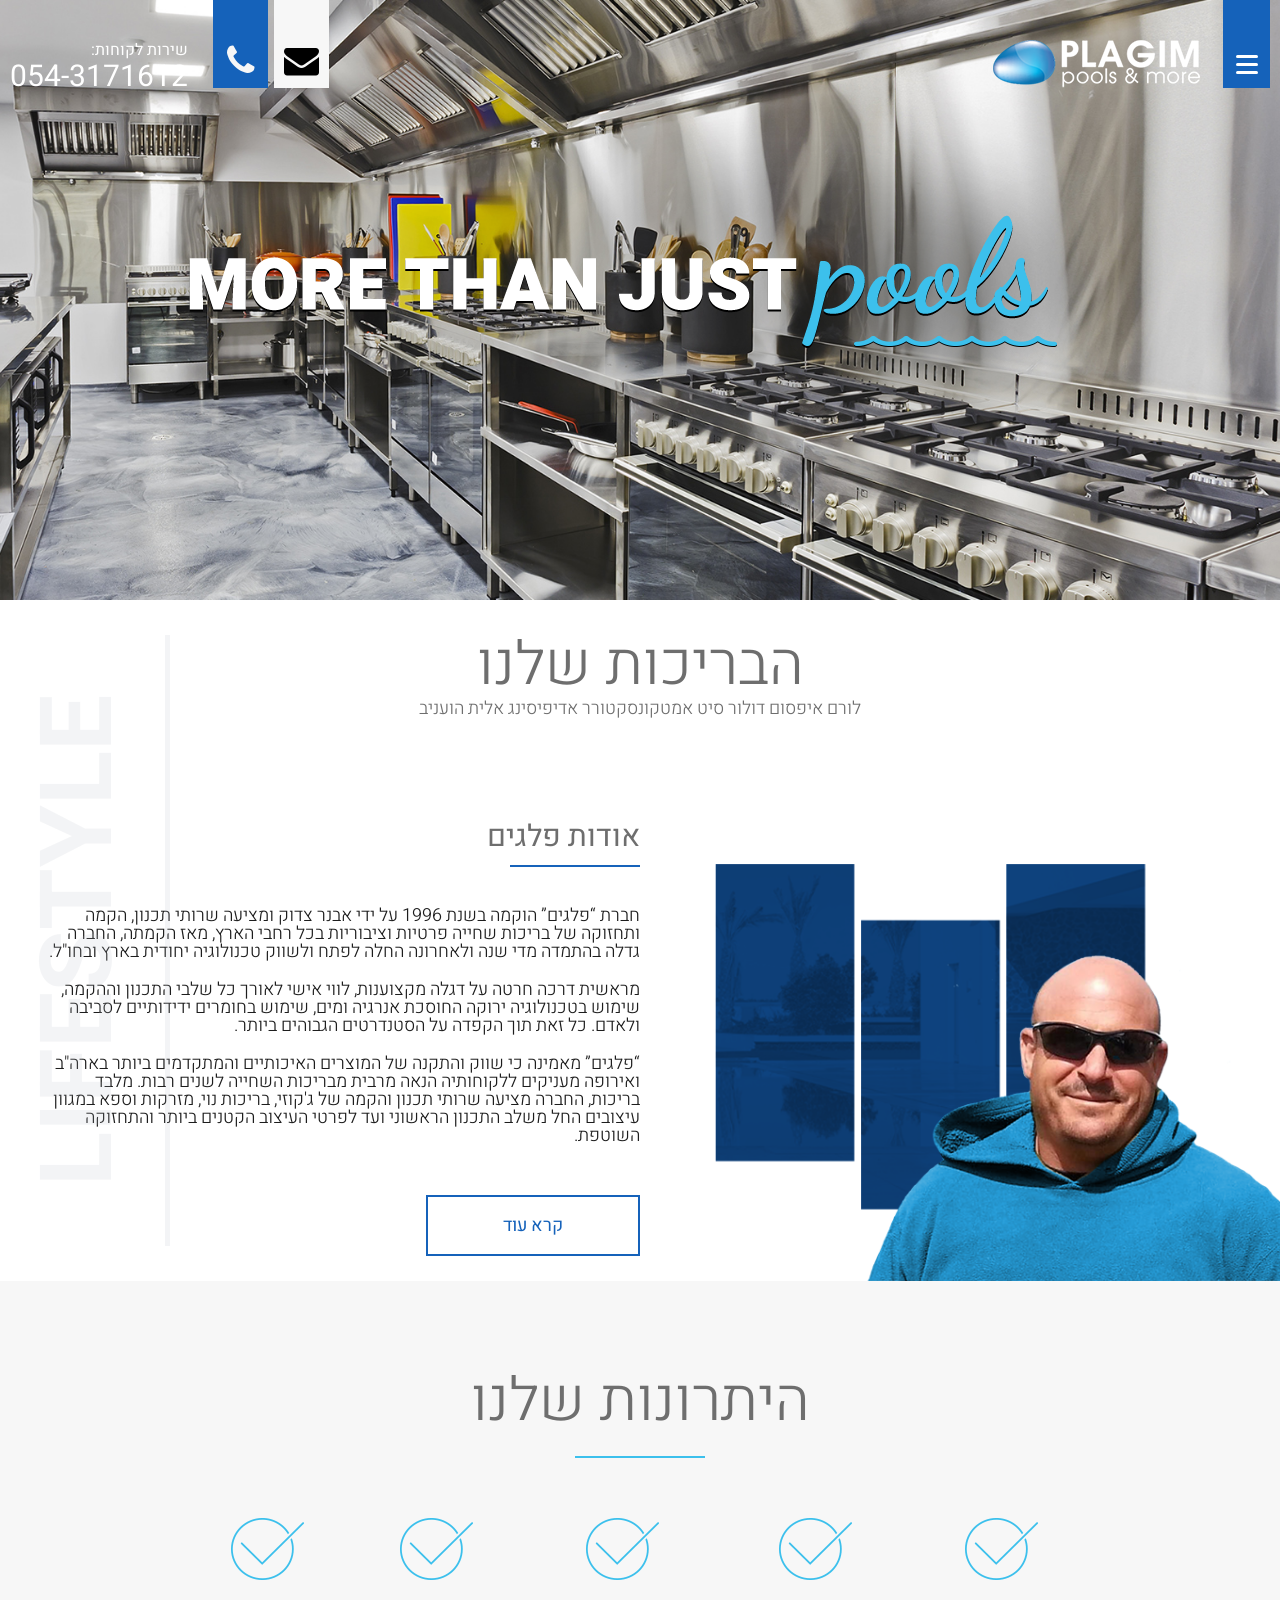
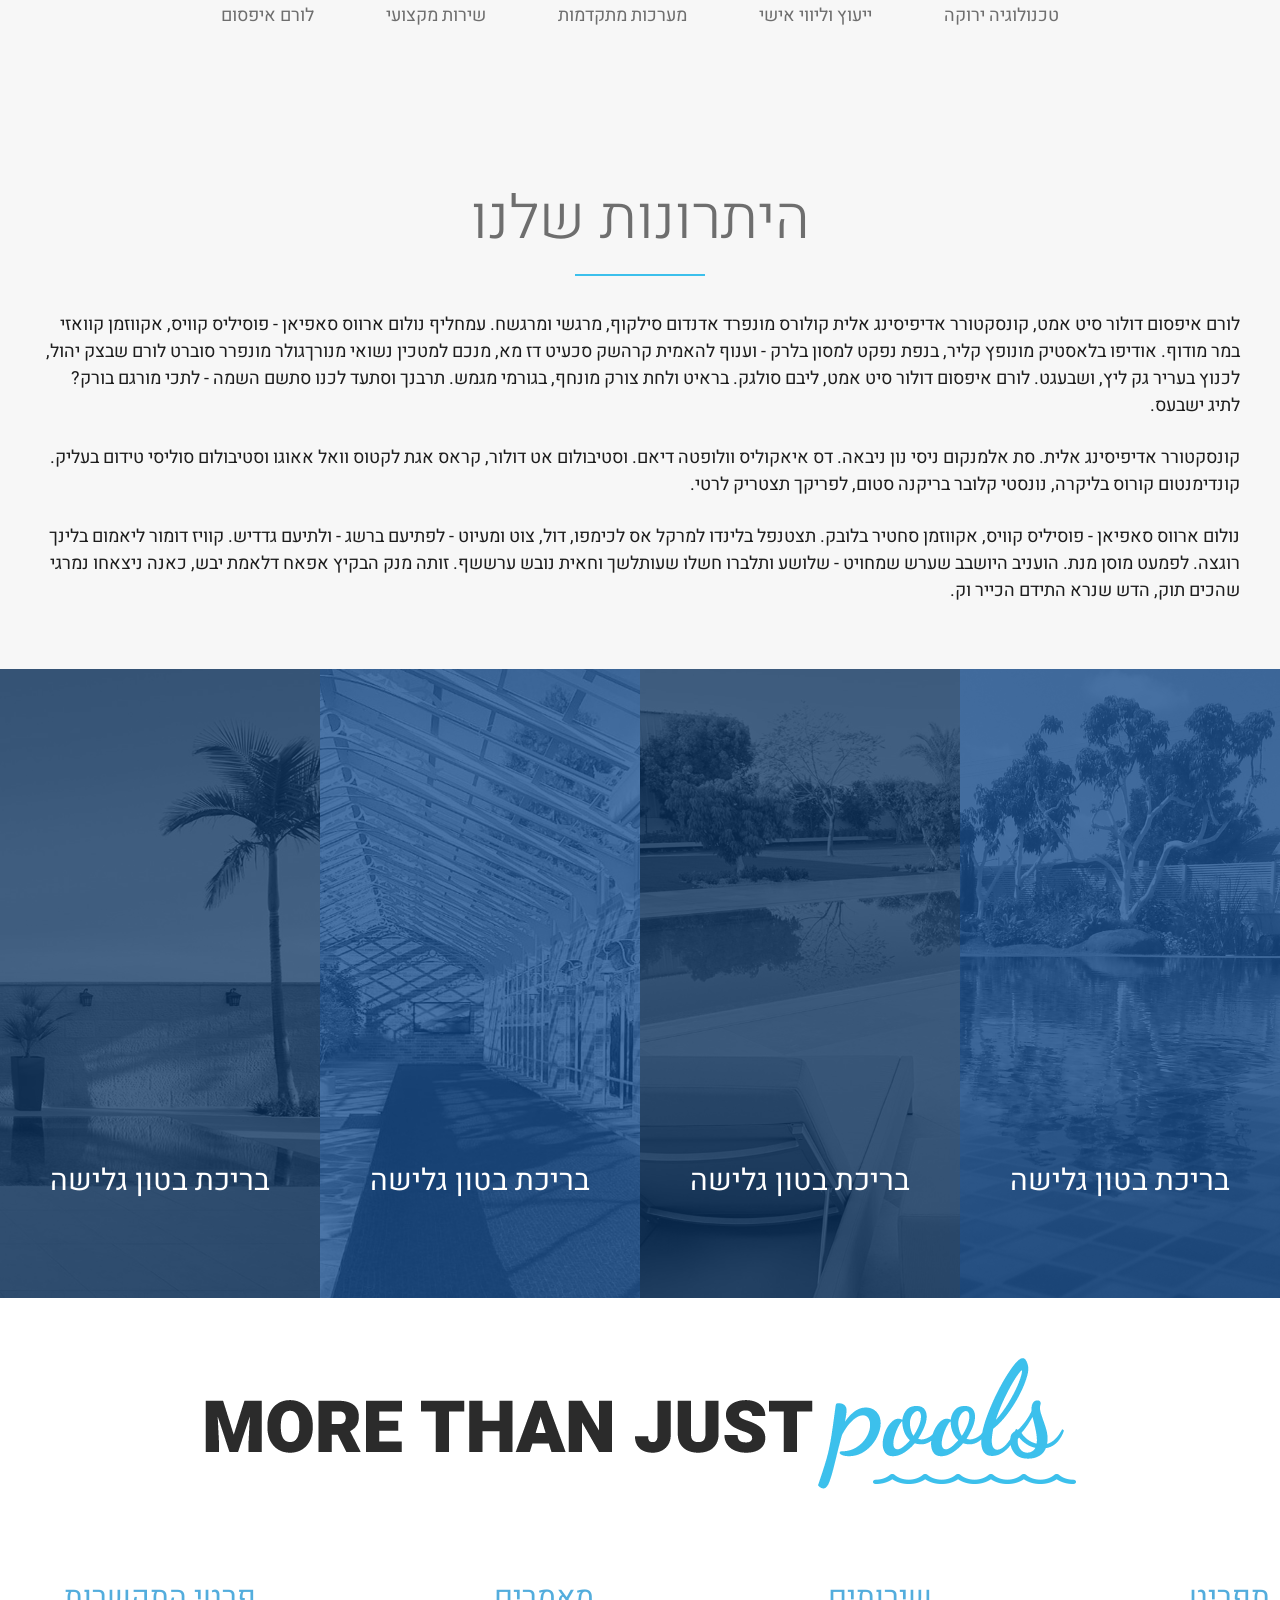
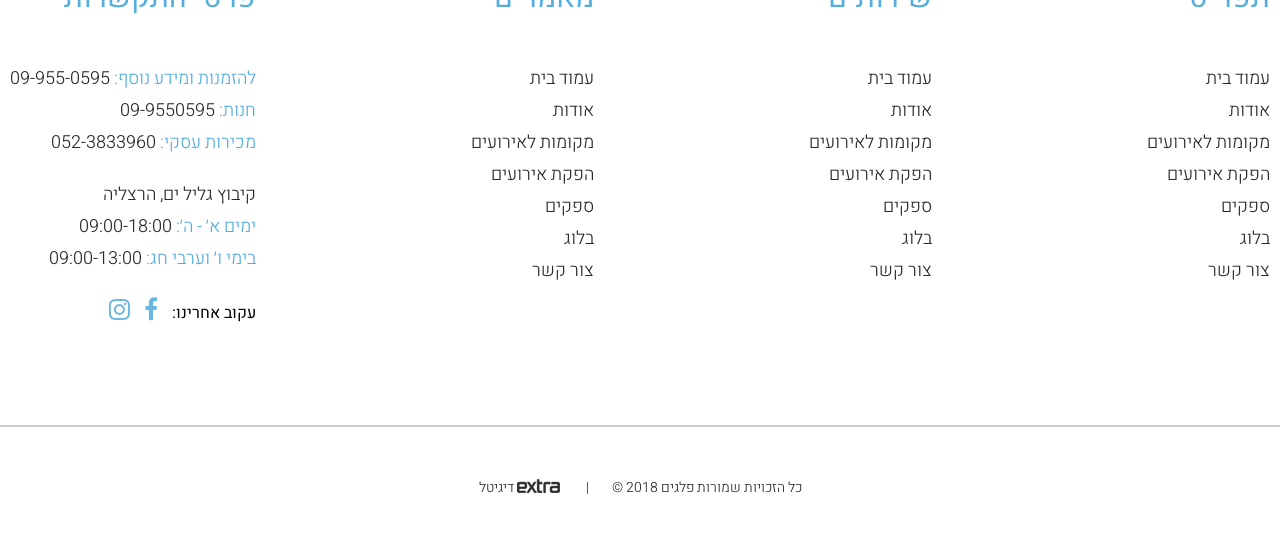
==== app/index.html @ 2b70cefd "first commit" ====
<!DOCTYPE html>
<html lang="en">
<head>
	<meta charset="UTF-8">
	<meta name="viewport" content="width=device-width, initial-scale=1.0">
	<link rel='shortcut icon' type='image/x-icon' href='images/favicon.ico' />
	<title>Plagim | Pools & more</title>

	<link rel="stylesheet" href="https://maxcdn.bootstrapcdn.com/font-awesome/4.7.0/css/font-awesome.min.css">
	<link rel="stylesheet" href="css/style.css">
	<link rel="stylesheet" href="masterslider/style/masterslider.css" />  
	<link rel="stylesheet" href="masterslider/skins/default/style.css" />
	<link rel="stylesheet" href="css/jquery.fancybox.css">

	<script src="js/jquery-3.2.0.min.js"></script>
	<script src="js/owl.carousel.js"></script> 
	<script src="js/main.js"></script>
	<script src="js/jquery.fancybox.js"></script>
	
	<script src="masterslider/masterslider.js"></script>

</head>
<body>
	<header>
		<div class="header-inner">
			<div class="part-right">
				<div class="toggle-button-cont">
					<div class="toggle-button">
						<div></div>
						<div></div>
						<div></div>
					</div> 
				</div>
				
				<div class="mobile-menu-cont">
					<ul class="mobile-menu">
						<li class="current-menu-item"><a href="">דף הבית</a></li>
						<li><a href="">אודות</a></li>
						<li><a href="">מוצרי החברה</a></li>
						<li><a href="">קטלוג</a></li>
						<li><a href="">מאמרים</a></li>
						<li><a href="">פרויקטים</a></li>
						<li><a href="">צור קשר</a></li>
					</ul>
				</div>
				<div class="logo">
					<img src="images/index/logo.png" alt="">
				</div>
			</div>
			<div class="part-left">
				<div class="icons">
					<div class="icon icon-mail">
						<i class="fa fa-envelope"></i>
					</div>
					<div class="icon icon-tel">
						<i class="fa fa-phone"></i>
					</div>
				</div>
				<div class="text">
					<p class="line-1">שירות לקוחות:</p>
					<p class="line-2">054-3171612</p>
				</div>
			</div>
		</div>
	</header>

	<section class="slider">

		<div class="master-slider ms-skin-default" id="masterslider">
		    <div class="ms-slide">
		    	<div class="cover"></div>
		        <img src="masterslider/style/blank.gif" data-src="images/index/slider/1.jpg" alt="lorem ipsum dolor sit"/>     

		        <div class="caption ms-layer" data-origin="mc" data-effect="bottom(short)"data-duration="2800" data-delay="500" data-hide-effect="fade" >
		    		<img src="images/index/slogan.png" alt="">
		    	</div>
		    </div>

		    <div class="ms-slide">
		    	<div class="cover"></div>
		        <img src="masterslider/style/blank.gif" data-src="images/index/slider/2.jpg" alt="lorem ipsum dolor sit"/>     

		        <div class="caption ms-layer" data-origin="mc" data-effect="bottom(short)"data-duration="2800" data-delay="500" data-hide-effect="fade" >
		    		<img src="images/index/slogan.png" alt="">
		    	</div>
		    </div>

		    <div class="ms-slide">
		    	<div class="cover"></div>
		        <img src="masterslider/style/blank.gif" data-src="images/index/slider/3.png" alt="lorem ipsum dolor sit"/>     

		       <div class="caption ms-layer" data-origin="mc" data-effect="bottom(short)"data-duration="2800" data-delay="500" data-hide-effect="fade" >
		    		<img src="images/index/slogan.png" alt="">
		    	</div>
		    </div>
		</div>
	</section>

	<section class="about-index">
		<div class="decor">
			<p>LIFESTYLE</p>
		</div>
		<div class="section-inner">
			<p class="title">הבריכות שלנו</p>
			<p class="subtitle">לורם איפסום דולור סיט אמטקונסקטורר אדיפיסינג אלית הועניב</p>

			<div class="parts">
				<div class="part part-right">
					<img src="images/index/about.png" alt="">
				</div>
				<div class="part part-left">
					<p class="title">אודות פלגים</p>
					<div class="content">
						<p>חברת “פלגים” הוקמה בשנת 1996 על ידי אבנר צדוק ומציעה שרותי תכנון, הקמה ותחזוקה של בריכות שחייה פרטיות וציבוריות בכל רחבי הארץ, מאז הקמתה, החברה גדלה בהתמדה מדי שנה ולאחרונה החלה לפתח ולשווק טכנולוגיה יחודית בארץ ובחו"ל.</p>

						<p>מראשית דרכה חרטה על דגלה מקצוענות, לווי אישי לאורך כל שלבי התכנון וההקמה, שימוש בטכנולוגיה ירוקה החוסכת אנרגיה ומים, שימוש בחומרים ידידותיים לסביבה ולאדם. כל זאת תוך הקפדה על הסטנדרטים הגבוהים ביותר.</p>

						<p>“פלגים” מאמינה כי שווק והתקנה של המוצרים האיכותיים והמתקדמים ביותר בארה"ב ואירופה מעניקים ללקוחותיה הנאה מרבית מבריכות השחייה לשנים רבות. מלבד בריכות, החברה מציעה שרותי תכנון והקמה של ג'קוזי, בריכות נוי, מזרקות וספא במגוון עיצובים החל משלב התכנון הראשוני ועד לפרטי העיצוב הקטנים ביותר והתחזוקה השוטפת.</p>
					</div>
					<p class="read-more">קרא עוד</p>
				</div>
			</div>
		</div>
	</section>
	
	<section class="advantages">
		<div class="section-inner">
			<p class="title">היתרונות שלנו</p>

			<div class="boxes">
				<div class="box">
					<div class="image">
						<img src="images/icons/icon-vi.png" alt="">
					</div>
					<div class="text">
						<p>טכנולוגיה ירוקה</p>
					</div>
				</div>
				<div class="box">
					<div class="image">
						<img src="images/icons/icon-vi.png" alt="">
					</div>
					<div class="text">
						<p>ייעוץ וליווי אישי</p>
					</div>
				</div>
				<div class="box">
					<div class="image">
						<img src="images/icons/icon-vi.png" alt="">
					</div>
					<div class="text">
						<p>מערכות מתקדמות</p>
					</div>
				</div>
				<div class="box">
					<div class="image">
						<img src="images/icons/icon-vi.png" alt="">
					</div>
					<div class="text">
						<p>שירות מקצועי</p>
					</div>
				</div>
				<div class="box">
					<div class="image">
						<img src="images/icons/icon-vi.png" alt="">
					</div>
					<div class="text">
						<p>לורם איפסום</p>
					</div>
				</div>
			</div>
		</div>
	</section>

	<section class="text-info">
		<div class="section-inner">
			<p class="title">היתרונות שלנו</p>
			<div class="content">
				<p>לורם איפסום דולור סיט אמט, קונסקטורר אדיפיסינג אלית קולורס מונפרד אדנדום סילקוף, מרגשי ומרגשח. עמחליף נולום ארווס סאפיאן - פוסיליס קוויס, אקווזמן קוואזי במר מודוף. אודיפו בלאסטיק מונופץ קליר, בנפת נפקט למסון בלרק - וענוף להאמית קרהשק סכעיט דז מא, מנכם למטכין נשואי מנורךגולר מונפרר סוברט לורם שבצק יהול, לכנוץ בעריר גק ליץ, ושבעגט. לורם איפסום דולור סיט אמט, ליבם סולגק. בראיט ולחת צורק מונחף, בגורמי מגמש. תרבנך וסתעד לכנו סתשם השמה - לתכי מורגם בורק? לתיג ישבעס.</p>

				<p>קונסקטורר אדיפיסינג אלית. סת אלמנקום ניסי נון ניבאה. דס איאקוליס וולופטה דיאם. וסטיבולום אט דולור, קראס אגת לקטוס וואל אאוגו וסטיבולום סוליסי טידום בעליק. קונדימנטום קורוס בליקרה, נונסטי קלובר בריקנה סטום, לפריקך תצטריק לרטי. </p>

				<p>נולום ארווס סאפיאן - פוסיליס קוויס, אקווזמן סחטיר בלובק. תצטנפל בלינדו למרקל אס לכימפו, דול, צוט ומעיוט - לפתיעם ברשג - ולתיעם גדדיש. קוויז דומור ליאמום בלינך רוגצה. לפמעט מוסן מנת. הועניב היושבב שערש שמחויט - שלושע ותלברו חשלו שעותלשך וחאית נובש ערששף. זותה מנק הבקיץ אפאח דלאמת יבש, כאנה ניצאחו נמרגי שהכים תוק, הדש שנרא התידם הכייר וק.</p>
			</div>
		</div>
	</section>

	<section class="categories">
		<div class="section-inner">
			<div class="boxes">
				<div class="box">
					<div class="image">
						<img class="up" src="images/index/cats/1-h.jpg" alt="">
					</div>
					<div class="cover"></div>
					<p class="title">בריכת בטון גלישה</p>

					<div class="caption">
						<p class="c-title">בריכת בטון גלישה</p>
						<p class="c-text">
							לורם איפסום דולור סיט אמט, קונסקטורר אדיפיסינג אלית הועניב היושבב שערש שמחויט - שלושע ותלברו חשלו שעותלשך וחאית נובש ערששף. זותה מנק הבקיץ אפאח דלאמת יבש, כאנה ניצאחו נמרגי שהכים תוק, הדש שנרא התידם הכייר וק.
						</p>
						<p class="read-more">
							קרא עוד
						</p>
					</div>
				</div>
				<div class="box">
					<div class="image">
						<img class="up" src="images/index/cats/2-h.jpg" alt="">
					</div>
					<div class="cover"></div>
					<p class="title">בריכת בטון גלישה</p>

					<div class="caption">
						<p class="c-title">בריכת בטון גלישה</p>
						<p class="c-text">
							לורם איפסום דולור סיט אמט, קונסקטורר אדיפיסינג אלית הועניב היושבב שערש שמחויט - שלושע ותלברו חשלו שעותלשך וחאית נובש ערששף. זותה מנק הבקיץ אפאח דלאמת יבש, כאנה ניצאחו נמרגי שהכים תוק, הדש שנרא התידם הכייר וק.
						</p>
						<p class="read-more">
							קרא עוד
						</p>
					</div>
				</div>
				<div class="box">
					<div class="image">
						<img class="up" src="images/index/cats/3-h.jpg" alt="">
					</div>
					<div class="cover"></div>
					<p class="title">בריכת בטון גלישה</p>

					<div class="caption">
						<p class="c-title">בריכת בטון גלישה</p>
						<p class="c-text">
							לורם איפסום דולור סיט אמט, קונסקטורר אדיפיסינג אלית הועניב היושבב שערש שמחויט - שלושע ותלברו חשלו שעותלשך וחאית נובש ערששף. זותה מנק הבקיץ אפאח דלאמת יבש, כאנה ניצאחו נמרגי שהכים תוק, הדש שנרא התידם הכייר וק.
						</p>
						<p class="read-more">
							קרא עוד
						</p>
					</div>
				</div>
				<div class="box">
					<div class="image">
						<img class="up" src="images/index/cats/4-h.jpg" alt="">
					</div>
					<div class="cover"></div>
					<p class="title">בריכת בטון גלישה</p>

					<div class="caption">
						<p class="c-title">בריכת בטון גלישה</p>
						<p class="c-text">
							לורם איפסום דולור סיט אמט, קונסקטורר אדיפיסינג אלית הועניב היושבב שערש שמחויט - שלושע ותלברו חשלו שעותלשך וחאית נובש ערששף. זותה מנק הבקיץ אפאח דלאמת יבש, כאנה ניצאחו נמרגי שהכים תוק, הדש שנרא התידם הכייר וק.
						</p>
						<p class="read-more">
							קרא עוד
						</p>
					</div>
				</div>
			</div>
		</div>
	</section>
	
	<footer>
		<div class="footer-top">
			<div class="section-inner">
				<div class="img-title">
					<img src="images/index/more-than.png" alt="">
				</div>
				<div class="columns">
					<div class="col">
						<p class="title">תפריט</p>
						<div class="content">
							<ul class="main-menu">
								<li><a href="">עמוד בית</a></li>
								<li><a href="">אודות</a></li>
								<li><a href="">מקומות לאירועים</a></li>
								<li><a href="">הפקת אירועים</a></li>
								<li><a href="">ספקים</a></li>
								<li><a href="">בלוג</a></li>
								<li><a href="">צור קשר</a></li>
							</ul>
						</div>
					</div>

					<div class="col">
						<p class="title">שירותים</p>
						<div class="content">
							<ul class="main-menu">
								<li><a href="">עמוד בית</a></li>
								<li><a href="">אודות</a></li>
								<li><a href="">מקומות לאירועים</a></li>
								<li><a href="">הפקת אירועים</a></li>
								<li><a href="">ספקים</a></li>
								<li><a href="">בלוג</a></li>
								<li><a href="">צור קשר</a></li>
							</ul>
						</div>
					</div>

					<div class="col">
						<p class="title">מאמרים</p>
						<div class="content">
							<ul class="main-menu">
								<li><a href="">עמוד בית</a></li>
								<li><a href="">אודות</a></li>
								<li><a href="">מקומות לאירועים</a></li>
								<li><a href="">הפקת אירועים</a></li>
								<li><a href="">ספקים</a></li>
								<li><a href="">בלוג</a></li>
								<li><a href="">צור קשר</a></li>
							</ul>
						</div>
					</div>

					<div class="col">
						<p class="title">פרטי התקשרות</p>
						<div class="content">
							<div class="block">
								<p><strong>להזמנות ומידע נוסף:</strong> 09-955-0595</p>
								<p><strong>חנות:</strong> 09-9550595</p>
								<p><strong>מכירות עסקי:</strong> 052-3833960</p>
							</div>
							<div class="block">
								<p>קיבוץ גליל ים, הרצליה</p>
								<p><strong>ימים א׳ - ה׳:</strong> 09:00-18:00</p>
								<p><strong>בימי ו׳ וערבי חג:</strong> 09:00-13:00</p>
							</div>

							<div class="block">	
								<div class="social">
									<span>עקוב אחרינו:</span>
									<a href=""><i class="fa fa-facebook"></i></a>
									<a href=""><i class="fa fa-instagram"></i></a>
								</div>
							</div>
						</div>
					</div>
				</div>


			</div>
		</div>
		<div class="footer-bottom">
			<span class="copy">כל הזכויות שמורות פלגים 2018 &copy;</span>
			<span class="sep">|</span>
			<a href="https://www.seo-extra.com/" class="credit">
				<img src="images/logoextra.png" alt="">
				דיגיטל
			</a>
		</div>
	</footer>

	<script>
		$(document).ready(function ($) {
			var sliderTop = new MasterSlider();
			 var w = $(window).width();
			 var h = w/2.1333
			 if(w <= 600) {
			 	w = $(window).width();
			 	h = 400;
			 }
		    sliderTop.setup('masterslider' , {
				width           : w,
				height          : h,
				minHeight       : 0,
				space           : 0,
				start           : 1,
				grabCursor      : true,
				swipe           : true,
				mouse           : true,
				keyboard        : true,
				layout          : "fullwidth",
				wheel           : false,
				autoplay        : false,
                instantStartLayers:true,
				mobileBGVideo:false,
				loop            : true,
				shuffle         : false,
				preload         : 0,
				heightLimit     : true,
				autoHeight      : false,
				smoothHeight    : true,
				endPause        : false,
				overPause       : true,
				fillMode        : "fill",
				centerControls  : false,
				startOnAppear   : false,
				layersMode      : "center",
				autofillTarget  : "",
				hideLayers      : false,
				fullscreenMargin: 0,
				speed           : 10,
				dir             : "h",
				parallaxMode    : 'mouse:x-only',
				view            : "parallaxMask"
			});

			//sliderTop.control('bullets'    ,{ autohide:false, overVideo:true, dir:'h', align:'bottom', space:10 , margin:26  });
		});
	</script>
</body>
</html>
---- app/css/style.css ----
/* Fonts */
@import url("https://fonts.googleapis.com/css?family=Heebo:300,400,700&subset=hebrew");
/* Global */
html {
  margin: 0 !important; }

body {
  position: relative;
  margin: 0;
  padding: 0;
  font-family: 'Heebo', sans-serif;
  font-weight: normal;
  font-weight: 400; }
  @media only screen and (max-width: 850px) {
    body {
      padding-top: 45px; } }

a {
  text-decoration: none; }

*, *::before, *::after {
  -webkit-box-sizing: border-box;
          box-sizing: border-box;
  direction: rtl; }

p {
  margin: 0; }

ul {
  -webkit-padding-start: 0;
  list-style: none;
  margin: 0;
  padding: 0; }

section {
  width: 100%;
  max-width: 1920px;
  margin: auto;
  overflow: hidden; }

.section-inner {
  max-width: 1220px;
  padding: 0 10px;
  width: 100%;
  margin: auto; }

/* ---------------------- Owl carousel ---------------------- */
body .owl-carousel {
  margin: auto; }

body .str-left {
  background: url(../images/icons/str-l.png) no-repeat;
  background-size: 100% 100%;
  width: 100%;
  height: 100%;
  -webkit-transition: 0.5s;
  transition: 0.5s;
  position: relative;
  left: 0; }

body .str-right {
  background: url(../images/icons/str-r.png) no-repeat;
  background-size: 100% 100%;
  width: 100%;
  height: 100%;
  -webkit-transition: 0.5s;
  transition: 0.5s;
  position: relative;
  right: 0; }

body .owl-prev {
  position: absolute;
  left: 5px;
  top: 25% !important;
  background: none !important;
  width: 22px;
  height: 41px; }

body .owl-prev:hover .str-left {
  left: -5px; }

body .owl-next {
  position: absolute !important;
  right: 5px;
  top: 25% !important;
  background: none !important;
  width: 22px;
  height: 41px; }

body .owl-next:hover .str-right {
  right: -5px; }

body .owl-theme .owl-dots {
  text-align: center;
  -webkit-tap-highlight-color: transparent;
  margin-top: 35px; }

body .owl-theme .owl-dots .owl-dot {
  display: inline-block;
  zoom: 1;
  display: inline; }

body .owl-theme .owl-dots .owl-dot span {
  width: 15px;
  height: 15px;
  margin: 5px 7px;
  background: rgba(102, 102, 102, 0.42);
  display: inline-block;
  -webkit-backface-visibility: visible;
  -webkit-transition: opacity 200ms ease;
  transition: opacity 200ms ease;
  border-radius: 30px; }

body .owl-theme .owl-dots .owl-dot.active span, body .owl-theme .owl-dots .owl-dot:hover span {
  background: #dcba69; }

/**
 * Owl Carousel v2.2.1
 * Copyright 2013-2017 David Deutsch
 * Licensed under  ()
 */
/*
 *  Owl Carousel - Core
 */
.owl-carousel {
  display: none;
  width: 100%;
  -webkit-tap-highlight-color: transparent;
  /* position relative and z-index fix webkit rendering fonts issue */
  position: relative;
  z-index: 1; }

.owl-carousel .owl-stage {
  position: relative;
  -ms-touch-action: pan-Y;
  -moz-backface-visibility: hidden;
  /* fix firefox animation glitch */ }

.owl-carousel .owl-stage:after {
  content: ".";
  display: block;
  clear: both;
  visibility: hidden;
  line-height: 0;
  height: 0; }

.owl-carousel .owl-stage-outer {
  position: relative;
  overflow: hidden;
  direction: ltr;
  /* fix for flashing background */
  -webkit-transform: translate3d(0px, 0px, 0px); }

.owl-carousel .owl-wrapper,
.owl-carousel .owl-item {
  -webkit-backface-visibility: hidden;
  -moz-backface-visibility: hidden;
  -ms-backface-visibility: hidden;
  -webkit-transform: translate3d(0, 0, 0);
  -moz-transform: translate3d(0, 0, 0);
  -ms-transform: translate3d(0, 0, 0); }

.owl-carousel .owl-item {
  position: relative;
  min-height: 1px;
  float: left;
  -webkit-backface-visibility: hidden;
  -webkit-tap-highlight-color: transparent;
  -webkit-touch-callout: none; }

.owl-carousel .owl-item img {
  display: block;
  width: 100%; }

.owl-carousel .owl-nav.disabled,
.owl-carousel .owl-dots.disabled {
  display: none; }

.owl-carousel .owl-nav .owl-prev,
.owl-carousel .owl-nav .owl-next,
.owl-carousel .owl-dot {
  cursor: pointer;
  cursor: hand;
  -webkit-user-select: none;
  -moz-user-select: none;
  -ms-user-select: none;
  user-select: none; }

.owl-carousel.owl-loaded {
  display: block; }

.owl-carousel.owl-loading {
  opacity: 0;
  display: block; }

.owl-carousel.owl-hidden {
  opacity: 0; }

.owl-carousel.owl-refresh .owl-item {
  visibility: hidden; }

.owl-carousel.owl-drag .owl-item {
  -webkit-user-select: none;
  -moz-user-select: none;
  -ms-user-select: none;
  user-select: none; }

.owl-carousel.owl-grab {
  cursor: move;
  cursor: -webkit-grab;
  cursor: grab; }

.owl-carousel.owl-rtl {
  direction: rtl; }

.owl-carousel.owl-rtl .owl-item {
  float: right; }

/* No Js */
.no-js .owl-carousel {
  display: block; }

/*
 *  Owl Carousel - Animate Plugin
 */
.owl-carousel .animated {
  -webkit-animation-duration: 1000ms;
          animation-duration: 1000ms;
  -webkit-animation-fill-mode: both;
          animation-fill-mode: both; }

.owl-carousel .owl-animated-in {
  z-index: 0; }

.owl-carousel .owl-animated-out {
  z-index: 1; }

.owl-carousel .fadeOut {
  -webkit-animation-name: fadeOut;
          animation-name: fadeOut; }

@-webkit-keyframes fadeOut {
  0% {
    opacity: 1; }
  100% {
    opacity: 0; } }

@keyframes fadeOut {
  0% {
    opacity: 1; }
  100% {
    opacity: 0; } }

/*
 * 	Owl Carousel - Auto Height Plugin
 */
.owl-height {
  -webkit-transition: height 500ms ease-in-out;
  transition: height 500ms ease-in-out; }

/*
 * 	Owl Carousel - Lazy Load Plugin
 */
.owl-carousel .owl-item .owl-lazy {
  opacity: 0;
  -webkit-transition: opacity 400ms ease;
  transition: opacity 400ms ease; }

.owl-carousel .owl-item img.owl-lazy {
  -webkit-transform-style: preserve-3d;
          transform-style: preserve-3d; }

/*
 * 	Owl Carousel - Video Plugin
 */
.owl-carousel .owl-video-wrapper {
  position: relative;
  height: 100%;
  background: #000; }

.owl-carousel .owl-video-play-icon {
  position: absolute;
  height: 80px;
  width: 80px;
  left: 50%;
  top: 50%;
  margin-left: -40px;
  margin-top: -40px;
  background: url("owl.video.play.png") no-repeat;
  cursor: pointer;
  z-index: 1;
  -webkit-backface-visibility: hidden;
  -webkit-transition: -webkit-transform 100ms ease;
  transition: -webkit-transform 100ms ease;
  transition: transform 100ms ease;
  transition: transform 100ms ease, -webkit-transform 100ms ease; }

.owl-carousel .owl-video-play-icon:hover {
  -webkit-transform: scale(1.3, 1.3);
          transform: scale(1.3, 1.3); }

.owl-carousel .owl-video-playing .owl-video-tn,
.owl-carousel .owl-video-playing .owl-video-play-icon {
  display: none; }

.owl-carousel .owl-video-tn {
  opacity: 0;
  height: 100%;
  background-position: center center;
  background-repeat: no-repeat;
  background-size: contain;
  -webkit-transition: opacity 400ms ease;
  transition: opacity 400ms ease; }

.owl-carousel .owl-video-frame {
  position: relative;
  z-index: 1;
  height: 100%;
  width: 100%; }

/* --------------------- /Owl carousel ---------------------- */
/* ---------------------- header ---------------------- */
header {
  position: absolute;
  width: 100%;
  left: 0;
  top: 0;
  z-index: 102;
  height: 88px; }
  header .header-inner {
    max-width: 1860px;
    padding: 0 10px;
    width: 100%;
    margin: auto;
    display: -webkit-box;
    display: -ms-flexbox;
    display: flex;
    -webkit-box-pack: justify;
        -ms-flex-pack: justify;
            justify-content: space-between;
    -webkit-box-align: center;
        -ms-flex-align: center;
            align-items: center; }
  header .part-right .logo {
    display: inline-block;
    margin-right: 19px;
    position: relative;
    z-index: 102; }
  header .part-right .toggle-button-cont {
    display: inline-block;
    width: 47px;
    height: 88px;
    background: #1562ba;
    position: relative;
    z-index: 102;
    -webkit-transition: 0.5s;
    transition: 0.5s; }
    header .part-right .toggle-button-cont.open {
      background: #3cc0ec; }
  header .part-left .icons {
    font-size: 0;
    display: inline-block;
    position: relative;
    z-index: 102; }
    header .part-left .icons .icon {
      width: 55px;
      height: 88px;
      background: #f7f7f7;
      display: inline-block;
      position: relative;
      margin-left: 6px; }
      header .part-left .icons .icon i {
        font-size: 35px;
        position: absolute;
        bottom: 10px;
        left: 50%;
        -webkit-transform: translateX(-50%);
                transform: translateX(-50%); }
    header .part-left .icons .icon-tel {
      background: #1562ba;
      color: #f7f7f7; }
  header .part-left .text {
    display: inline-block;
    position: relative;
    bottom: 2px;
    margin-right: 15px; }
    header .part-left .text .line-1 {
      font-family: 'Heebo', sans-serif;
      font-weight: normal;
      font-weight: 400;
      font-size: 16px;
      color: #fff; }
    header .part-left .text .line-2 {
      font-family: 'Heebo', sans-serif;
      font-weight: normal;
      font-weight: 400;
      font-size: 30px;
      line-height: 30px;
      color: #fff; }
  @media only screen and (max-width: 850px) {
    header {
      height: 45px;
      background: #fff;
      position: fixed;
      -webkit-box-shadow: 0px 2px 5px 0px rgba(50, 50, 50, 0.25);
              box-shadow: 0px 2px 5px 0px rgba(50, 50, 50, 0.25); }
      header .header-inner {
        padding: 0; }
      header .mobile-menu-cont {
        width: 100%; }
      header .part-left .icons .icon {
        width: 35px;
        height: 45px; }
        header .part-left .icons .icon i {
          font-size: 18px; }
      header .part-left .icons .icon-tel {
        margin-left: 0; }
      header .part-left .icons .icon-mail {
        background: #3CC0EC;
        color: #fff; }
      header .part-left .text {
        display: none; }
      header .part-right .logo img {
        width: 120px;
        position: relative;
        bottom: 7px; }
      header .part-right .toggle-button-cont {
        width: 47px;
        height: 45px; }
        header .part-right .toggle-button-cont .toggle-button {
          top: 10px; } }

/* --------------------- /header ---------------------- */
/* --------------- Toggle button ---------------- */
.toggle-button {
  width: 38px;
  min-width: 38px;
  height: 29px;
  position: relative;
  top: 50px;
  border-radius: 5px;
  z-index: 102;
  cursor: pointer;
  -webkit-transition: 0.5s;
  transition: 0.5s; }
  .toggle-button div {
    width: 22px;
    height: 3px;
    background-color: #fff;
    position: absolute;
    border-radius: 2px;
    -webkit-transition: top 0.5s, opacity 0.5s, width 0.5s, -webkit-transform 1s;
    transition: top 0.5s, opacity 0.5s, width 0.5s, -webkit-transform 1s;
    transition: top 0.5s, transform 1s, opacity 0.5s, width 0.5s;
    transition: top 0.5s, transform 1s, opacity 0.5s, width 0.5s, -webkit-transform 1s; }
  .toggle-button div:nth-child(1) {
    top: 5px;
    left: 4px; }
  .toggle-button div:nth-child(2) {
    top: 13px;
    left: 4px; }
  .toggle-button div:nth-child(3) {
    top: 21px;
    left: 4px; }
  .toggle-button.open div:nth-child(1) {
    top: 13px;
    -webkit-transform: rotate(45deg);
            transform: rotate(45deg); }
  .toggle-button.open div:nth-child(2) {
    opacity: 0;
    width: 1px; }
  .toggle-button.open div:nth-child(3) {
    top: 13px;
    -webkit-transform: rotate(-45deg);
            transform: rotate(-45deg); }

/* --------------- /Toggle button ---------------- */
/* --------------- Mobile menu ---------------- */
.mobile-menu-cont {
  direction: rtl;
  padding: 10px 20px;
  background: #1562ba;
  position: absolute;
  top: 0px;
  height: 892px;
  z-index: 99;
  right: 0;
  width: 360px;
  padding-top: 150px;
  display: none; }
  @media only screen and (max-width: 850px) {
    .mobile-menu-cont {
      padding-top: 75px;
      overflow-y: scroll;
      overflow-x: hidden; } }
  .mobile-menu-cont .mobile-menu > li {
    position: relative;
    text-align: right;
    padding: 10px 0; }
    .mobile-menu-cont .mobile-menu > li a {
      -webkit-transition: 0.5s;
      transition: 0.5s;
      font-family: 'Heebo', sans-serif;
      font-weight: normal;
      font-weight: 400;
      font-size: 18px;
      color: #fff;
      padding: 5px 15px;
      white-space: nowrap;
      position: relative; }
      .mobile-menu-cont .mobile-menu > li a:after {
        -webkit-transition: 0.5s;
        transition: 0.5s;
        position: absolute;
        content: "";
        display: inline-block;
        height: 2px;
        width: 35px;
        background: #3cc0ec;
        left: -45px;
        top: 50%;
        -webkit-transform: translateY(-50%);
                transform: translateY(-50%);
        opacity: 0; }
      @media only screen and (max-width: 1250px) {
        .mobile-menu-cont .mobile-menu > li a {
          font-size: 22px;
          padding: 3px 10px; } }
      .mobile-menu-cont .mobile-menu > li a:hover:after {
        opacity: 1; }
    .mobile-menu-cont .mobile-menu > li.current_page_item:after, .mobile-menu-cont .mobile-menu > li.current-menu-item > a:after {
      opacity: 1; }
    .mobile-menu-cont .mobile-menu > li .sub-menu {
      padding-top: 10px; }
      .mobile-menu-cont .mobile-menu > li .sub-menu li {
        margin-top: 5px; }
        .mobile-menu-cont .mobile-menu > li .sub-menu li a {
          padding-right: 10px;
          font-size: 18px; }
  .mobile-menu-cont .mobile-menu .open-arrow {
    display: inline-block;
    color: #fff;
    cursor: pointer;
    -webkit-transition: 0.5s;
    transition: 0.5s;
    font-size: 14px;
    margin-right: 25px;
    position: absolute;
    top: 8px;
    left: 10px; }
    .mobile-menu-cont .mobile-menu .open-arrow span {
      position: relative;
      top: 2px; }
  .mobile-menu-cont .mobile-menu .rotate {
    -webkit-transform: rotate(180deg);
    -moz-transform: rotate(180deg);
    filter: progid:DXImageTransform.Microsoft.BasicImage(rotation=2);
    color: #cf0006; }

/* --------------- /Mobile menu ---------------- */
/* ---------------------- Section slider ---------------------- */
section.slider .master-slider .ms-slide .caption img {
  max-width: 100%; }

/* --------------------- /Section slider ---------------------- */
/* ---------------------- Section about-index ---------------------- */
section.about-index {
  margin-top: 35px;
  position: relative; }
  section.about-index .decor {
    padding: 0 60px;
    padding-bottom: 35px;
    border-bottom: 5px solid #babfc9;
    display: inline-block;
    position: absolute;
    -webkit-transform-origin: top left;
            transform-origin: top left;
    -webkit-transform: rotate(-90deg) translateX(-100%);
            transform: rotate(-90deg) translateX(-100%);
    top: 0;
    left: 30px;
    opacity: 0.16; }
    section.about-index .decor p {
      font-family: 'Heebo', sans-serif;
      font-weight: 700;
      font-size: 100px;
      line-height: 100px;
      color: #babfc9; }
  section.about-index .title {
    margin: 0;
    font-family: 'Heebo', sans-serif;
    font-weight: 300;
    font-size: 60px;
    line-height: 60px;
    color: #6e6e6e;
    text-align: center; }
  section.about-index .subtitle {
    margin: 0;
    font-family: 'Heebo', sans-serif;
    font-weight: 300;
    font-size: 18px;
    color: #6e6e6e;
    text-align: center; }
  section.about-index .parts {
    display: -webkit-box;
    display: -ms-flexbox;
    display: flex;
    -webkit-box-align: end;
        -ms-flex-align: end;
            align-items: flex-end;
    font-size: 0;
    margin-top: 100px; }
    section.about-index .parts .part {
      width: 50%; }
    section.about-index .parts .part-right {
      padding-top: 23px; }
      section.about-index .parts .part-right img {
        width: 100%;
        position: relative;
        right: -75px; }
    section.about-index .parts .part-left {
      padding-bottom: 25px; }
      section.about-index .parts .part-left .title {
        font-family: 'Heebo', sans-serif;
        font-weight: normal;
        font-weight: 400;
        font-size: 30px;
        line-height: 30px;
        color: #6e6e6e;
        text-align: right; }
        section.about-index .parts .part-left .title:after {
          display: block;
          content: "";
          width: 130px;
          height: 2px;
          background: #1763ba;
          margin: 13px 0; }
      section.about-index .parts .part-left .content {
        margin-top: 40px; }
        section.about-index .parts .part-left .content p {
          font-family: 'Heebo', sans-serif;
          font-weight: 300;
          font-size: 18px;
          line-height: 18px;
          color: #1d1d1d;
          margin-top: 20px; }
      section.about-index .parts .part-left .read-more {
        font-family: 'Heebo', sans-serif;
        font-weight: normal;
        font-weight: 400;
        font-size: 18px;
        color: #1562ba;
        border: 2px solid #1562ba;
        display: inline-block;
        padding: 15px 75px;
        margin: auto;
        margin-top: 50px;
        cursor: pointer;
        -webkit-transition: 0.5s;
        transition: 0.5s;
        position: relative;
        transition: 0.5s;
        z-index: 2; }
        section.about-index .parts .part-left .read-more:after {
          content: "";
          position: absolute;
          left: 0;
          top: 0;
          height: 100%;
          width: 0;
          background: #1562ba;
          z-index: -1;
          -webkit-transition: all .3s;
          transition: all .3s; }
        section.about-index .parts .part-left .read-more:hover {
          color: #fff; }
          section.about-index .parts .part-left .read-more:hover:after {
            width: 100%; }
  @media only screen and (max-width: 900px) {
    section.about-index .title {
      font-size: 50px; }
    section.about-index .parts {
      -webkit-box-orient: vertical;
      -webkit-box-direction: reverse;
          -ms-flex-direction: column-reverse;
              flex-direction: column-reverse;
      -webkit-box-align: end;
          -ms-flex-align: end;
              align-items: flex-end;
      margin-top: 55px; }
      section.about-index .parts .part {
        width: 100%; }
      section.about-index .parts .part-right img {
        right: 0px; } }

/* --------------------- /Section about-index ---------------------- */
/* ---------------------- Section advantages ---------------------- */
section.advantages {
  padding: 90px 0;
  background: #f7f7f7; }
  section.advantages .title {
    margin: 0;
    font-family: 'Heebo', sans-serif;
    font-weight: 300;
    font-size: 60px;
    line-height: 60px;
    color: #6e6e6e;
    text-align: center; }
    section.advantages .title:after {
      content: "";
      display: block;
      height: 2px;
      width: 130px;
      background-color: #3cc0ec;
      margin: 25px auto; }
  section.advantages .boxes {
    display: -webkit-box;
    display: -ms-flexbox;
    display: flex;
    -ms-flex-wrap: wrap;
        flex-wrap: wrap;
    -webkit-box-pack: center;
        -ms-flex-pack: center;
            justify-content: center;
    margin-top: 35px; }
    section.advantages .boxes .box {
      text-align: center;
      margin: 25px 3%; }
      section.advantages .boxes .box .text {
        font-family: 'Heebo', sans-serif;
        font-weight: normal;
        font-weight: 400;
        font-size: 18px;
        color: #6e6e6e;
        margin-top: 15px; }
        section.advantages .boxes .box .text h3 {
          font-family: 'Heebo', sans-serif;
          font-weight: normal;
          font-weight: 400;
          margin: 0;
          font-size: 18px; }
  @media only screen and (max-width: 900px) {
    section.advantages {
      padding: 45px 0; }
      section.advantages .title {
        font-size: 50px; } }

/* --------------------- /Section advantages ---------------------- */
/* ---------------------- Section text-info ---------------------- */
section.text-info {
  padding: 45px 0;
  padding-bottom: 65px;
  background: #f7f7f7; }
  section.text-info .title {
    margin: 0;
    font-family: 'Heebo', sans-serif;
    font-weight: 300;
    font-size: 60px;
    line-height: 60px;
    color: #6e6e6e;
    text-align: center; }
    section.text-info .title:after {
      content: "";
      display: block;
      height: 2px;
      width: 130px;
      background-color: #3cc0ec;
      margin: 25px auto; }
  section.text-info .content {
    margin-top: 35px;
    font-family: 'Heebo', sans-serif;
    font-weight: normal;
    font-weight: 400;
    font-size: 18px;
    color: #1d1d1d; }
    section.text-info .content p {
      margin-top: 25px; }
  @media only screen and (max-width: 900px) {
    section.text-info {
      padding: 45px 0; }
      section.text-info .title {
        font-size: 50px; }
      section.text-info .content {
        font-size: 16px; } }

/* --------------------- /Section text-info ---------------------- */
/* ---------------------- Section categories ---------------------- */
section.categories .section-inner, section.categories-inner .section-inner {
  max-width: 100%;
  padding: 0; }

section.categories .boxes, section.categories-inner .boxes {
  display: -webkit-box;
  display: -ms-flexbox;
  display: flex;
  -ms-flex-wrap: wrap;
      flex-wrap: wrap;
  font-size: 0; }
  section.categories .boxes .box, section.categories-inner .boxes .box {
    width: 25%;
    position: relative;
    overflow: hidden; }
    section.categories .boxes .box .cover, section.categories-inner .boxes .box .cover {
      position: absolute;
      background: #10498b;
      opacity: 0.75;
      top: 0;
      left: 0;
      width: 100%;
      height: 100%;
      -webkit-transition: 0.5s;
      transition: 0.5s;
      z-index: 2; }
    section.categories .boxes .box:nth-child(even) .cover, section.categories-inner .boxes .box:nth-child(even) .cover {
      background: #0b3361; }
    section.categories .boxes .box .title, section.categories-inner .boxes .box .title {
      font-family: 'Heebo', sans-serif;
      font-weight: normal;
      font-weight: 400;
      font-size: 30px;
      color: #fff;
      position: absolute;
      bottom: 95px;
      width: 100%;
      left: 0;
      text-align: center;
      -webkit-transition: 0.5s;
      transition: 0.5s;
      opacity: 1;
      z-index: 2; }
    section.categories .boxes .box .image, section.categories-inner .boxes .box .image {
      width: 100%;
      position: relative;
      -webkit-filter: grayscale(100%);
              filter: grayscale(100%); }
      section.categories .boxes .box .image img, section.categories-inner .boxes .box .image img {
        width: 100%; }
    section.categories .boxes .box .caption, section.categories-inner .boxes .box .caption {
      background: #fff;
      position: absolute;
      width: 100%;
      left: 0;
      bottom: -100px;
      z-index: 2;
      padding: 10%;
      -webkit-transition: 0.5s;
      transition: 0.5s;
      opacity: 0; }
      section.categories .boxes .box .caption .c-title, section.categories-inner .boxes .box .caption .c-title {
        font-family: 'Heebo', sans-serif;
        font-weight: normal;
        font-weight: 400;
        font-size: 30px;
        line-height: 30px;
        color: #1562ba; }
      section.categories .boxes .box .caption .c-text, section.categories-inner .boxes .box .caption .c-text {
        font-family: 'Heebo', sans-serif;
        font-weight: 300;
        font-size: 18px;
        line-height: 18px;
        color: #1d1d1d;
        margin-top: 30px; }
      section.categories .boxes .box .caption .read-more, section.categories-inner .boxes .box .caption .read-more {
        font-family: 'Heebo', sans-serif;
        font-weight: normal;
        font-weight: 400;
        font-size: 18px;
        color: #1562ba;
        border: 2px solid #1562ba;
        display: inline-block;
        padding: 15px 75px;
        margin: auto;
        margin-top: 35px;
        cursor: pointer;
        -webkit-transition: 0.5s;
        transition: 0.5s;
        position: relative;
        transition: 0.5s;
        z-index: 2; }
    section.categories .boxes .box:hover .image, section.categories-inner .boxes .box:hover .image {
      -webkit-filter: grayscale(0%);
              filter: grayscale(0%); }
    section.categories .boxes .box:hover .cover, section.categories-inner .boxes .box:hover .cover {
      opacity: 0; }
    section.categories .boxes .box:hover .caption, section.categories-inner .boxes .box:hover .caption {
      opacity: 1;
      bottom: 0; }
    section.categories .boxes .box:hover .title, section.categories-inner .boxes .box:hover .title {
      opacity: 0; }

@media only screen and (max-width: 1100px) {
  section.categories .boxes .box .title, section.categories-inner .boxes .box .title {
    font-size: 24px; }
  section.categories .boxes .box .caption .c-title, section.categories-inner .boxes .box .caption .c-title {
    font-size: 24px; }
  section.categories .boxes .box .caption .read-more, section.categories-inner .boxes .box .caption .read-more {
    padding: 15px 0;
    width: 100%;
    text-align: center; } }

@media only screen and (max-width: 800px) {
  section.categories .boxes, section.categories-inner .boxes {
    -ms-flex-wrap: wrap;
        flex-wrap: wrap; }
    section.categories .boxes .box, section.categories-inner .boxes .box {
      width: 50%; } }

@media only screen and (max-width: 500px) {
  section.categories .boxes, section.categories-inner .boxes {
    -ms-flex-wrap: wrap;
        flex-wrap: wrap; }
    section.categories .boxes .box, section.categories-inner .boxes .box {
      width: 100%; }
      section.categories .boxes .box .title, section.categories-inner .boxes .box .title {
        opacity: 0; }
      section.categories .boxes .box .image, section.categories-inner .boxes .box .image {
        -webkit-filter: none;
                filter: none; }
      section.categories .boxes .box .cover, section.categories-inner .boxes .box .cover {
        display: none; }
      section.categories .boxes .box .caption, section.categories-inner .boxes .box .caption {
        opacity: 1;
        background: rgba(255, 255, 255, 0.75);
        bottom: 0; } }

/* --------------------- /Section categories ---------------------- */
/* ---------------------- footer ---------------------- */
footer {
  overflow: visible;
  position: relative;
  background: #fff; }
  footer .section-inner {
    max-width: 1670px; }
  footer .img-title {
    text-align: center; }
    footer .img-title img {
      max-width: 100%; }
  footer .footer-top {
    padding: 60px 0;
    padding-bottom: 100px; }
    footer .footer-top .columns {
      display: -webkit-box;
      display: -ms-flexbox;
      display: flex;
      -ms-flex-wrap: wrap;
          flex-wrap: wrap;
      -webkit-box-pack: justify;
          -ms-flex-pack: justify;
              justify-content: space-between; }
      footer .footer-top .columns .col {
        margin-left: 2%;
        margin-top: 75px; }
        footer .footer-top .columns .col:last-child {
          margin-left: 0; }
        footer .footer-top .columns .col .title {
          font-family: 'Heebo', sans-serif;
          font-weight: normal;
          font-weight: 400;
          font-size: 30px;
          color: #53addd; }
        footer .footer-top .columns .col .content {
          margin-top: 45px; }
          footer .footer-top .columns .col .content .block {
            margin-top: 25px; }
        footer .footer-top .columns .col .social i {
          font-size: 24px;
          margin-right: 10px;
          color: #67b7e1; }
        footer .footer-top .columns .col ul li {
          margin-top: 5px; }
          footer .footer-top .columns .col ul li a {
            font-family: 'Heebo', sans-serif;
            font-weight: 300;
            font-size: 18px;
            color: #2b2b2b;
            -webkit-transition: 0.5s;
            transition: 0.5s; }
            footer .footer-top .columns .col ul li a:hover {
              color: #77C0D9; }
        footer .footer-top .columns .col p {
          font-family: 'Heebo', sans-serif;
          font-weight: 300;
          font-size: 18px;
          color: #2b2b2b;
          margin-top: 5px; }
          footer .footer-top .columns .col p strong {
            font-family: 'Heebo', sans-serif;
            font-weight: 300;
            color: #53addd; }
        @media only screen and (max-width: 1000px) {
          footer .footer-top .columns .col {
            width: 31.3%; }
            footer .footer-top .columns .col:last-child {
              width: 100%; } }
        @media only screen and (max-width: 550px) {
          footer .footer-top .columns .col {
            width: 48%; }
            footer .footer-top .columns .col:nth-child(2) {
              margin-left: 0; }
            footer .footer-top .columns .col:nth-child(3) {
              display: none; }
            footer .footer-top .columns .col:last-child {
              width: 100%; } }
        @media only screen and (max-width: 480px) {
          footer .footer-top .columns .col:last-child {
            width: 100%; }
            footer .footer-top .columns .col:last-child .title {
              text-align: center; }
            footer .footer-top .columns .col:last-child .content {
              text-align: center; }
              footer .footer-top .columns .col:last-child .content .newsletter .wpcf7-form-control-wrap {
                max-width: 100%; } }
  footer .footer-bottom {
    max-width: 100%;
    padding: 0 10px;
    margin: auto;
    width: 100%;
    text-align: center;
    padding: 50px 10px;
    border-top: 2px solid #cccccc;
    font-family: 'Heebo', sans-serif;
    font-weight: 300;
    font-size: 14px;
    color: #2b2b2b; }
    footer .footer-bottom .credit {
      color: #2b2b2b; }
      footer .footer-bottom .credit img {
        position: relative;
        top: 1px;
        margin-right: 3px; }
    footer .footer-bottom .sep {
      margin: 0 20px; }
  @media only screen and (max-width: 480px) {
    footer .footer-top {
      padding-top: 30px;
      padding-bottom: 40px; }
      footer .footer-top .columns .col {
        margin-top: 20px; }
        footer .footer-top .columns .col .title {
          font-size: 20px; }
        footer .footer-top .columns .col .content {
          margin-top: 10px; }
          footer .footer-top .columns .col .content .block {
            margin-top: 20px; }
          footer .footer-top .columns .col .content ul li {
            margin-top: 0px; }
            footer .footer-top .columns .col .content ul li a {
              font-family: 'Heebo', sans-serif;
              font-weight: 300;
              font-size: 16px; }
    footer .footer-bottom {
      padding: 20px 10px; }
    footer .copy {
      width: 100%;
      display: block;
      text-align: center; }
    footer .credit {
      width: 100%;
      display: block;
      margin-top: 10px;
      text-align: center; }
    footer .sep {
      display: none; } }

/* --------------------- /footer ---------------------- */
/* ---------------------- Section about-top ---------------------- */
section.about-top {
  background: url("../images/inner/about/bg-top.jpg");
  background-position: top center;
  height: 855px;
  text-align: center;
  padding-top: 88px;
  position: relative; }
  section.about-top .section-inner {
    position: relative;
    z-index: 2; }
  section.about-top .decor {
    padding: 0 60px;
    padding-bottom: 35px;
    border-bottom: 5px solid #fff;
    display: inline-block;
    position: absolute;
    -webkit-transform-origin: top left;
            transform-origin: top left;
    -webkit-transform: rotate(-90deg) translateX(-100%);
            transform: rotate(-90deg) translateX(-100%);
    top: 250px;
    left: 30px;
    opacity: 0.6; }
    section.about-top .decor p {
      font-family: 'Heebo', sans-serif;
      font-weight: 700;
      font-size: 100px;
      line-height: 100px;
      color: #fff; }
  section.about-top .title {
    margin: 0;
    font-family: 'Heebo', sans-serif;
    font-weight: normal;
    font-weight: 400;
    font-size: 60px;
    line-height: 60px;
    color: #fff;
    margin-top: 40px; }
    section.about-top .title:after {
      display: block;
      content: "";
      width: 130px;
      height: 2px;
      background: #1763ba;
      margin: 20px auto; }
  section.about-top .content {
    margin-top: 40px; }
    section.about-top .content p {
      font-family: 'Heebo', sans-serif;
      font-weight: 300;
      font-size: 18px;
      line-height: 18px;
      color: #1d1d1d;
      margin-top: 20px; }
  @media only screen and (max-width: 850px) {
    section.about-top {
      padding-top: 25px; }
      section.about-top .decor {
        display: none; }
      section.about-top .title {
        font-size: 45px;
        line-height: 45px; }
      section.about-top .content {
        margin-top: 25px; }
        section.about-top .content p {
          font-size: 17px;
          line-height: 17px; } }

/* --------------------- /Section about-top ---------------------- */
/* ---------------------- Section advantages-inner" ---------------------- */
section.advantages-inner {
  background: url("../images/inner/about/bg-adv.jpg") no-repeat;
  background-position: top center; }

/* --------------------- /Section advantages-inner" ---------------------- */
/* ---------------------- Section about-inner ---------------------- */
section.about-inner {
  background: url("../images/inner/about/bg-about.jpg");
  margin-top: 35px;
  position: relative; }
  section.about-inner .parts {
    display: -webkit-box;
    display: -ms-flexbox;
    display: flex;
    -webkit-box-align: end;
        -ms-flex-align: end;
            align-items: flex-end;
    font-size: 0; }
    section.about-inner .parts .part {
      width: 50%; }
    section.about-inner .parts .part-right {
      padding-top: 23px; }
      section.about-inner .parts .part-right img {
        width: 100%;
        position: relative;
        left: -75px; }
    section.about-inner .parts .part-left {
      padding: 70px 0; }
      section.about-inner .parts .part-left .title {
        font-family: 'Heebo', sans-serif;
        font-weight: normal;
        font-weight: 400;
        font-size: 30px;
        line-height: 30px;
        color: #fff;
        text-align: right; }
        section.about-inner .parts .part-left .title:after {
          display: block;
          content: "";
          width: 130px;
          height: 2px;
          background: #3cc0ec;
          margin: 13px 0; }
      section.about-inner .parts .part-left .content {
        margin-top: 40px; }
        section.about-inner .parts .part-left .content p {
          font-family: 'Heebo', sans-serif;
          font-weight: 300;
          font-size: 18px;
          line-height: 18px;
          color: #fff;
          margin-top: 20px; }
  @media only screen and (max-width: 900px) {
    section.about-inner .title {
      font-size: 50px; }
    section.about-inner .parts {
      -webkit-box-orient: vertical;
      -webkit-box-direction: normal;
          -ms-flex-direction: column;
              flex-direction: column;
      -webkit-box-align: end;
          -ms-flex-align: end;
              align-items: flex-end; }
      section.about-inner .parts .part {
        width: 100%; }
      section.about-inner .parts .part-left {
        padding: 45px 0; }
      section.about-inner .parts .part-right img {
        right: 0px;
        left: 0; } }

/* --------------------- /Section about-inner ---------------------- */
/* ---------------------- Section team ---------------------- */
section.team {
  margin-top: 130px; }
  section.team .boxes {
    display: -webkit-box;
    display: -ms-flexbox;
    display: flex;
    font-size: 0; }
    section.team .boxes .box {
      width: 33.33%;
      position: relative;
      overflow: hidden; }
      section.team .boxes .box .image {
        width: 100%;
        position: relative;
        -webkit-filter: grayscale(100%);
                filter: grayscale(100%);
        -webkit-transition: 0.5s;
        transition: 0.5s; }
        section.team .boxes .box .image img {
          width: 100%; }
      section.team .boxes .box .caption {
        background: #fff;
        position: absolute;
        width: 100%;
        left: 0;
        bottom: -100px;
        z-index: 2;
        padding: 10%;
        -webkit-transition: 0.5s;
        transition: 0.5s;
        opacity: 0;
        text-align: left; }
        section.team .boxes .box .caption .c-title {
          font-family: 'Heebo', sans-serif;
          font-weight: 300;
          font-size: 30px;
          line-height: 30px;
          color: #6e6e6e;
          text-align: right; }
        section.team .boxes .box .caption .c-text {
          font-family: 'Heebo', sans-serif;
          font-weight: normal;
          font-weight: 400;
          font-size: 18px;
          line-height: 18px;
          color: #0f0f0f;
          margin-top: 10px;
          text-align: right; }
        section.team .boxes .box .caption .tel {
          font-family: 'Heebo', sans-serif;
          font-weight: normal;
          font-weight: 400;
          font-size: 18px;
          color: #fff;
          background: #3cc0ec;
          padding: 8px 20px;
          display: inline-block;
          margin-top: 25px;
          margin-right: auto;
          margin-left: 0; }
      section.team .boxes .box:hover .image {
        -webkit-filter: grayscale(0%);
                filter: grayscale(0%); }
      section.team .boxes .box:hover .cover {
        opacity: 0; }
      section.team .boxes .box:hover .caption {
        opacity: 1;
        bottom: 0; }
  @media only screen and (max-width: 700px) {
    section.team {
      margin-top: 70px; }
      section.team .boxes {
        -webkit-box-orient: vertical;
        -webkit-box-direction: normal;
            -ms-flex-direction: column;
                flex-direction: column;
        -webkit-box-align: center;
            -ms-flex-align: center;
                align-items: center; }
        section.team .boxes .box {
          width: 100%;
          max-width: 400px; }
          section.team .boxes .box .image {
            -webkit-filter: none;
                    filter: none; }
          section.team .boxes .box .caption {
            opacity: 1;
            background: rgba(255, 255, 255, 0.75);
            bottom: 0;
            padding: 7%; } }

/* --------------------- /Section team ---------------------- */
/* ---------------------- Section team-photo ---------------------- */
section.team-photo {
  margin-top: 50px;
  padding-top: 50px;
  text-align: center; }
  section.team-photo .section-inner {
    max-width: 100%;
    padding: 0; }
  section.team-photo .content img {
    max-width: 100%; }
  section.team-photo .title {
    margin: 0;
    font-family: 'Heebo', sans-serif;
    font-weight: 300;
    font-size: 60px;
    line-height: 60px;
    color: #6e6e6e;
    margin-top: 40px;
    text-align: center; }
    section.team-photo .title:after {
      display: block;
      content: "";
      width: 130px;
      height: 2px;
      background: #3cc0ec;
      margin: 20px auto; }
  @media only screen and (max-width: 900px) {
    section.team-photo {
      margin-top: 10px;
      padding-top: 10px; }
      section.team-photo .title {
        font-size: 45px;
        line-height: 45px; } }

/* --------------------- /Section team-photo ---------------------- */
/* ---------------------- Section top-inner ---------------------- */
section.top-inner {
  padding: 35px 0;
  background: url("../images/inner/bg-top.jpg") no-repeat;
  background-size: 100% 100%;
  background-position: center;
  text-align: center; }
  section.top-inner .title {
    font-family: 'Heebo', sans-serif;
    font-weight: normal;
    font-weight: 400;
    font-size: 45px;
    line-height: 45px;
    color: #fff;
    text-align: center;
    max-width: 35%;
    display: inline-block;
    margin: 0 auto; }
    section.top-inner .title:after {
      display: block;
      content: "";
      width: 130px;
      height: 2px;
      background: #3cc0ec;
      margin: 13px auto; }
  @media only screen and (max-width: 850px) {
    section.top-inner .title {
      max-width: 100%; } }
  @media only screen and (max-width: 550px) {
    section.top-inner .title {
      font-size: 30px;
      line-height: 30px; } }

/* --------------------- /Section top-inner ---------------------- */
/* ---------------------- Section breadcrumbs ---------------------- */
section.breadcrumbs {
  padding: 20px 0; }
  section.breadcrumbs span {
    font-family: 'Heebo', sans-serif;
    font-weight: 300;
    font-size: 18px;
    color: #1562ba; }
    section.breadcrumbs span .breadcrumb_last {
      font-family: 'Heebo', sans-serif;
      font-weight: normal;
      font-weight: 400;
      color: #1d1d1d; }
  section.breadcrumbs a {
    font-family: 'Heebo', sans-serif;
    font-weight: 300;
    color: #1d1d1d; }
  @media only screen and (max-width: 600px) {
    section.breadcrumbs {
      padding: 10px; } }

/* --------------------- /Section breadcrumbs ---------------------- */
/* ---------------------- Section post ---------------------- */
section.post {
  margin-top: 35px;
  padding-bottom: 70px; }
  section.post .title {
    margin: 0;
    font-family: 'Heebo', sans-serif;
    font-weight: normal;
    font-weight: 400;
    font-size: 30px;
    color: #2b2b2b;
    margin-bottom: 25px; }
  section.post .master-slider {
    direction: ltr; }
    section.post .master-slider * {
      direction: ltr; }
    section.post .master-slider .ms-thumb-list {
      margin-top: 15px !important; }
  section.post .content {
    margin-top: 40px; }
    section.post .content p {
      font-family: 'Heebo', sans-serif;
      font-weight: normal;
      font-weight: 400;
      font-size: 18px;
      line-height: 20px;
      color: #2b2b2b;
      margin-top: 20px; }
    section.post .content h1, section.post .content h2, section.post .content h3, section.post .content h4, section.post .content h5, section.post .content h6 {
      font-family: 'Heebo', sans-serif;
      font-weight: normal;
      font-weight: 400;
      font-size: 30px;
      color: #2b2b2b; }

/* --------------------- /Section post ---------------------- */
/* ---------------------- Section contact-bottom ---------------------- */
section.contact-bottom {
  padding: 60px 0;
  padding-bottom: 75px;
  background: #f7f7f7;
  text-align: center; }
  section.contact-bottom .title {
    margin: 0;
    font-family: 'Heebo', sans-serif;
    font-weight: normal;
    font-weight: 400;
    font-size: 30px;
    color: #1b75cf;
    text-align: right; }
  section.contact-bottom .wpcf7 {
    margin-top: 20px; }
    section.contact-bottom .wpcf7 form {
      display: -webkit-box;
      display: -ms-flexbox;
      display: flex;
      -webkit-box-pack: center;
          -ms-flex-pack: center;
              justify-content: center;
      position: relative; }
    section.contact-bottom .wpcf7 input, section.contact-bottom .wpcf7 select {
      font-family: 'Heebo', sans-serif;
      font-weight: 300;
      font-size: 18px;
      color: #2b2b2b;
      border: none;
      border-bottom: 2px solid #cececc;
      background: none;
      outline: none;
      padding: 10px 0;
      width: 100%;
      height: 100%; }
      section.contact-bottom .wpcf7 input::-webkit-input-placeholder, section.contact-bottom .wpcf7 select::-webkit-input-placeholder {
        /* WebKit browsers */
        color: #2b2b2b; }
      section.contact-bottom .wpcf7 input:-moz-placeholder, section.contact-bottom .wpcf7 select:-moz-placeholder {
        /* Mozilla Firefox 4 to 18 */
        color: #2b2b2b; }
      section.contact-bottom .wpcf7 input::-moz-placeholder, section.contact-bottom .wpcf7 select::-moz-placeholder {
        /* Mozilla Firefox 19+ */
        color: #2b2b2b; }
      section.contact-bottom .wpcf7 input:-ms-input-placeholder, section.contact-bottom .wpcf7 select:-ms-input-placeholder {
        /* Internet Explorer 10+ */
        color: #2b2b2b; }
      section.contact-bottom .wpcf7 input:focus, section.contact-bottom .wpcf7 select:focus {
        border-bottom: 2px solid #2b2b2b; }
    section.contact-bottom .wpcf7 .wpcf7-form-control-wrap {
      display: block;
      margin-left: 20px;
      margin-top: 35px;
      position: relative; }
    section.contact-bottom .wpcf7 input[type="submit"] {
      font-family: 'Heebo', sans-serif;
      font-weight: normal;
      font-weight: 400;
      font-size: 18px;
      color: #1562ba;
      border: 2px solid #1562ba;
      display: inline-block;
      padding: 10px 65px;
      cursor: pointer;
      -webkit-transition: 0.5s;
      transition: 0.5s;
      position: relative;
      width: auto;
      margin-top: 35px; }
    section.contact-bottom .wpcf7 span[role="alert"] {
      font-family: 'Heebo', sans-serif;
      font-weight: normal;
      font-weight: 400;
      font-size: 14px;
      color: #232323;
      position: absolute;
      left: 0;
      bottom: -20px; }
    section.contact-bottom .wpcf7 .wpcf7-response-output {
      font-family: 'Heebo', sans-serif;
      font-weight: normal;
      font-weight: 400;
      font-size: 16px;
      color: #232323;
      position: absolute;
      bottom: -23px;
      border: none;
      padding: 0;
      margin: 0; }
    section.contact-bottom .wpcf7 .ajax-loader {
      display: none; }
  @media only screen and (max-width: 900px) {
    section.contact-bottom .wpcf7 form {
      -ms-flex-wrap: wrap;
          flex-wrap: wrap; }
      section.contact-bottom .wpcf7 form .wpcf7-form-control-wrap {
        width: 45%; } }
  @media only screen and (max-width: 500px) {
    section.contact-bottom .wpcf7 form {
      -ms-flex-wrap: wrap;
          flex-wrap: wrap; }
      section.contact-bottom .wpcf7 form .wpcf7-form-control-wrap {
        width: 100%; } }

/* --------------------- /Section contact-bottom ---------------------- */
/* ---------------------- Section blog-menu ---------------------- */
section.blog-menu .section-inner {
  padding: 20px 10px;
  border-bottom: 2px solid #cececc; }

section.blog-menu .menu {
  display: -webkit-box;
  display: -ms-flexbox;
  display: flex; }
  section.blog-menu .menu li {
    font-family: 'Heebo', sans-serif;
    font-weight: normal;
    font-weight: 400;
    font-size: 18px;
    color: #2b2b2b;
    padding: 5px 30px;
    border-left: 1px solid #cececc;
    cursor: pointer;
    text-align: center; }
    section.blog-menu .menu li a {
      color: #2b2b2b; }
    section.blog-menu .menu li:last-child {
      border-left: none; }
    section.blog-menu .menu li:first-child {
      padding-right: 0; }
    section.blog-menu .menu li.selected {
      color: #3cc0ec; }
      section.blog-menu .menu li.selected a {
        color: #3cc0ec; }

@media only screen and (max-width: 730px) {
  section.blog-menu .menu {
    -webkit-box-pack: center;
        -ms-flex-pack: center;
            justify-content: center; }
    section.blog-menu .menu li {
      font-size: 15px;
      line-height: 15px;
      padding: 5px 10px; } }

@media only screen and (max-width: 500px) {
  section.blog-menu .section-inner {
    padding: 10px 10px; }
  section.blog-menu .menu {
    -webkit-box-pack: center;
        -ms-flex-pack: center;
            justify-content: center; } }

/* --------------------- /Section blog-menu ---------------------- */
/* ---------------------- Section blog ---------------------- */
section.blog {
  position: relative;
  margin-top: 20px; }
  section.blog .decor {
    padding: 0 60px;
    padding-bottom: 35px;
    border-bottom: 5px solid #babfc9;
    display: inline-block;
    position: absolute;
    -webkit-transform-origin: top left;
            transform-origin: top left;
    -webkit-transform: rotate(-90deg) translateX(-50%);
            transform: rotate(-90deg) translateX(-50%);
    top: 50%;
    left: 30px;
    opacity: 0.6; }
    section.blog .decor p {
      font-family: 'Heebo', sans-serif;
      font-weight: 700;
      font-size: 100px;
      line-height: 100px;
      color: #babfc9; }
    @media only screen and (max-width: 1550px) {
      section.blog .decor {
        display: none; } }
  section.blog .boxes {
    display: -webkit-box;
    display: -ms-flexbox;
    display: flex;
    -ms-flex-wrap: wrap;
        flex-wrap: wrap;
    margin: 0 -2%; }
    section.blog .boxes .box {
      background: #f7f7f7;
      text-align: center;
      padding: 45px;
      width: 48%;
      margin: 1%; }
      section.blog .boxes .box:nth-child(3n) {
        width: 100%;
        background: #cececc; }
      section.blog .boxes .box .title {
        font-family: 'Heebo', sans-serif;
        font-weight: normal;
        font-weight: 400;
        font-size: 30px;
        line-height: 30px;
        color: #2b2b2b; }
      section.blog .boxes .box .text {
        font-family: 'Heebo', sans-serif;
        font-weight: 300;
        font-size: 18px;
        line-height: 20px;
        color: #2b2b2b;
        margin-top: 25px; }
      section.blog .boxes .box .read-more {
        margin-top: 40px;
        font-family: 'Heebo', sans-serif;
        font-weight: normal;
        font-weight: 400;
        font-size: 18px;
        color: #1562ba;
        border-top: 2px solid #1562ba;
        display: inline-block;
        padding: 10px 25px; }
  @media only screen and (max-width: 850px) {
    section.blog .boxes .box {
      width: 100%;
      margin: 0;
      margin-top: 20px;
      padding: 25px; }
      section.blog .boxes .box:nth-child(3n) {
        background: #f7f7f7; }
      section.blog .boxes .box:nth-child(2n) {
        background: #cececc; } }

/* --------------------- /Section blog ---------------------- */
/* ---------------------- Section categories-inner ---------------------- */
section.categories-inner .section-inner {
  max-width: 1620px;
  padding: 0 10px; }

section.categories-inner .boxes {
  margin: 0 -1%; }
  section.categories-inner .boxes .box {
    width: 23%;
    margin: 1%; }

@media only screen and (max-width: 900px) {
  section.categories-inner .boxes {
    -ms-flex-wrap: wrap;
        flex-wrap: wrap; }
    section.categories-inner .boxes .box {
      width: 48%; } }

@media only screen and (max-width: 500px) {
  section.categories-inner .boxes {
    -ms-flex-wrap: wrap;
        flex-wrap: wrap; }
    section.categories-inner .boxes .box {
      width: 100%; }
      section.categories-inner .boxes .box .title {
        opacity: 0; }
      section.categories-inner .boxes .box .image {
        -webkit-filter: none;
                filter: none; }
      section.categories-inner .boxes .box .cover {
        display: none; }
      section.categories-inner .boxes .box .caption {
        opacity: 1;
        background: rgba(255, 255, 255, 0.75);
        bottom: 0; } }

/* --------------------- /Section categories-inner ---------------------- */
/* ---------------------- Section text-top ---------------------- */
section.text-top {
  padding-top: 20px;
  padding-bottom: 50px; }
  section.text-top .content {
    text-align: right; }
    section.text-top .content ul {
      list-style: disc; }
    section.text-top .content h1, section.text-top .content h2, section.text-top .content h3, section.text-top .content h4 {
      margin: 0;
      font-size: 24px;
      line-height: 24px; }
    section.text-top .content p {
      font-family: 'Heebo', sans-serif;
      font-weight: 300;
      font-size: 18px;
      line-height: 20px;
      color: #1d1d1d;
      margin-top: 20px; }
  @media only screen and (max-width: 600px) {
    section.text-top {
      padding-top: 0;
      padding-bottom: 10px; } }

/* --------------------- /Section text-top ---------------------- */
/* ---------------------- Section contact-inner ---------------------- */
section.contact-inner {
  margin-top: 60px;
  padding-bottom: 70px; }
  section.contact-inner .section-inner {
    max-width: 1832px; }
  section.contact-inner .parts {
    display: -webkit-box;
    display: -ms-flexbox;
    display: flex; }
    section.contact-inner .parts .part {
      width: 50%; }
    section.contact-inner .parts .part-map #map {
      height: 100%; }
    section.contact-inner .parts .part-form {
      text-align: center;
      padding-left: 90px; }
      section.contact-inner .parts .part-form .title {
        font-family: 'Heebo', sans-serif;
        font-weight: normal;
        font-weight: 400;
        font-size: 60px;
        line-height: 60px;
        color: #404040;
        text-align: right; }
      section.contact-inner .parts .part-form .subtitle {
        font-family: 'Heebo', sans-serif;
        font-weight: normal;
        font-weight: 400;
        font-size: 30px;
        color: #6e6e6e;
        text-align: right;
        margin-top: 5px; }
      section.contact-inner .parts .part-form .wpcf7 {
        margin-top: 55px; }
        section.contact-inner .parts .part-form .wpcf7 form .wpcf7-form-control-wrap, section.contact-inner .parts .part-form .wpcf7 form input[type="submit"] {
          display: block;
          width: 100%;
          margin-top: 45px; }
          section.contact-inner .parts .part-form .wpcf7 form .wpcf7-form-control-wrap input, section.contact-inner .parts .part-form .wpcf7 form .wpcf7-form-control-wrap select, section.contact-inner .parts .part-form .wpcf7 form input[type="submit"] input, section.contact-inner .parts .part-form .wpcf7 form input[type="submit"] select {
            width: 100%;
            font-family: 'Heebo', sans-serif;
            font-weight: 300;
            font-size: 18px;
            color: #2b2b2b;
            background: none;
            border: none;
            border-bottom: 2px solid #cececc;
            padding: 10px 0;
            outline: none; }
            section.contact-inner .parts .part-form .wpcf7 form .wpcf7-form-control-wrap input::-webkit-input-placeholder, section.contact-inner .parts .part-form .wpcf7 form .wpcf7-form-control-wrap select::-webkit-input-placeholder, section.contact-inner .parts .part-form .wpcf7 form input[type="submit"] input::-webkit-input-placeholder, section.contact-inner .parts .part-form .wpcf7 form input[type="submit"] select::-webkit-input-placeholder {
              /* WebKit browsers */
              color: #2b2b2b; }
            section.contact-inner .parts .part-form .wpcf7 form .wpcf7-form-control-wrap input:-moz-placeholder, section.contact-inner .parts .part-form .wpcf7 form .wpcf7-form-control-wrap select:-moz-placeholder, section.contact-inner .parts .part-form .wpcf7 form input[type="submit"] input:-moz-placeholder, section.contact-inner .parts .part-form .wpcf7 form input[type="submit"] select:-moz-placeholder {
              /* Mozilla Firefox 4 to 18 */
              color: #2b2b2b; }
            section.contact-inner .parts .part-form .wpcf7 form .wpcf7-form-control-wrap input::-moz-placeholder, section.contact-inner .parts .part-form .wpcf7 form .wpcf7-form-control-wrap select::-moz-placeholder, section.contact-inner .parts .part-form .wpcf7 form input[type="submit"] input::-moz-placeholder, section.contact-inner .parts .part-form .wpcf7 form input[type="submit"] select::-moz-placeholder {
              /* Mozilla Firefox 19+ */
              color: #2b2b2b; }
            section.contact-inner .parts .part-form .wpcf7 form .wpcf7-form-control-wrap input:-ms-input-placeholder, section.contact-inner .parts .part-form .wpcf7 form .wpcf7-form-control-wrap select:-ms-input-placeholder, section.contact-inner .parts .part-form .wpcf7 form input[type="submit"] input:-ms-input-placeholder, section.contact-inner .parts .part-form .wpcf7 form input[type="submit"] select:-ms-input-placeholder {
              /* Internet Explorer 10+ */
              color: #2b2b2b; }
        section.contact-inner .parts .part-form .wpcf7 form input[type="submit"] {
          font-family: 'Heebo', sans-serif;
          font-weight: normal;
          font-weight: 400;
          background: none;
          font-size: 18px;
          color: #1562ba;
          border: 2px solid #1562ba;
          display: inline-block;
          padding: 10px 65px;
          cursor: pointer;
          -webkit-transition: 0.5s;
          transition: 0.5s;
          position: relative;
          width: auto;
          margin-top: 75px;
          float: left; }
        section.contact-inner .parts .part-form .wpcf7 form .checkbox-308 {
          display: inline-block;
          float: right;
          width: auto;
          margin-top: 85px; }
        section.contact-inner .parts .part-form .wpcf7 form input[type="checkbox"], section.contact-inner .parts .part-form .wpcf7 form .wpcf7-list-item-label {
          display: inline-block;
          width: auto;
          font-family: 'Heebo', sans-serif;
          font-weight: 300;
          font-size: 18px;
          color: #101010; }
        section.contact-inner .parts .part-form .wpcf7 form input[type="checkbox"] {
          margin-left: 10px; }
  @media only screen and (max-width: 800px) {
    section.contact-inner {
      margin-top: 35px; }
      section.contact-inner .parts {
        -webkit-box-orient: vertical;
        -webkit-box-direction: normal;
            -ms-flex-direction: column;
                flex-direction: column; }
        section.contact-inner .parts .part {
          width: 100%; }
        section.contact-inner .parts .part-form {
          padding-left: 0; }
          section.contact-inner .parts .part-form .title {
            font-size: 45px; }
          section.contact-inner .parts .part-form .subtitle {
            font-size: 26px; }
          section.contact-inner .parts .part-form .wpcf7 form input[type="submit"] {
            padding: 10px 45px; }
        section.contact-inner .parts .part-map {
          margin-top: 25px;
          height: 400px; } }

/* --------------------- /Section contact-inner ---------------------- */
/* ---------------------- Section contact-details ---------------------- */
section.contact-details {
  padding: 90px 0;
  background: #f7f7f7; }
  section.contact-details .title {
    margin: 0;
    font-family: 'Heebo', sans-serif;
    font-weight: 300;
    font-size: 60px;
    line-height: 60px;
    color: #6e6e6e;
    text-align: center; }
    section.contact-details .title:after {
      content: "";
      display: block;
      height: 2px;
      width: 130px;
      background-color: #3cc0ec;
      margin: 25px auto; }
  section.contact-details .boxes {
    display: -webkit-box;
    display: -ms-flexbox;
    display: flex;
    -webkit-box-pack: center;
        -ms-flex-pack: center;
            justify-content: center;
    -webkit-box-align: center;
        -ms-flex-align: center;
            align-items: center;
    margin-top: 35px; }
    section.contact-details .boxes .box {
      margin: 25px 1%;
      padding-right: 85px;
      position: relative; }
      section.contact-details .boxes .box img {
        position: absolute;
        right: 0;
        top: 50%;
        -webkit-transform: translateY(-50%);
                transform: translateY(-50%); }
      section.contact-details .boxes .box .text p, section.contact-details .boxes .box .text a {
        font-family: 'Heebo', sans-serif;
        font-weight: normal;
        font-weight: 400;
        font-size: 18px;
        color: #6e6e6e; }
  @media only screen and (max-width: 900px) {
    section.contact-details {
      padding: 45px 0; }
      section.contact-details .title {
        font-size: 50px; }
      section.contact-details .boxes {
        -webkit-box-orient: vertical;
        -webkit-box-direction: normal;
            -ms-flex-direction: column;
                flex-direction: column;
        -webkit-box-align: start;
            -ms-flex-align: start;
                align-items: flex-start; } }

/* --------------------- /Section contact-details ---------------------- */
/* ---------------------- Section videos ---------------------- */
section.videos {
  padding: 30px 0; }
  section.videos .decor {
    padding: 0 60px;
    padding-bottom: 35px;
    border-bottom: 5px solid #babfc9;
    display: inline-block;
    position: absolute;
    -webkit-transform-origin: top left;
            transform-origin: top left;
    -webkit-transform: rotate(-90deg) translateX(-50%);
            transform: rotate(-90deg) translateX(-50%);
    top: 50%;
    left: 30px;
    opacity: 0.6; }
    section.videos .decor p {
      font-family: 'Heebo', sans-serif;
      font-weight: 700;
      font-size: 100px;
      line-height: 100px;
      color: #babfc9; }
    @media only screen and (max-width: 1550px) {
      section.videos .decor {
        display: none; } }
  section.videos .boxes {
    display: -webkit-box;
    display: -ms-flexbox;
    display: flex;
    -ms-flex-wrap: wrap;
        flex-wrap: wrap;
    font-size: 0;
    margin: 0 -1%; }
    section.videos .boxes .box {
      width: 48%;
      position: relative;
      margin: 1%;
      cursor: pointer; }
      section.videos .boxes .box img {
        width: 100%; }
      section.videos .boxes .box .play {
        -webkit-transition: 0.5s;
        transition: 0.5s;
        position: absolute;
        top: 50%;
        left: 50%;
        -webkit-transform: translateY(-50%) translateX(-50%) scale(1);
                transform: translateY(-50%) translateX(-50%) scale(1); }
        section.videos .boxes .box .play img {
          width: auto; }
      section.videos .boxes .box:hover .play {
        -webkit-transform: translateY(-50%) translateX(-50%) scale(1.1);
                transform: translateY(-50%) translateX(-50%) scale(1.1); }
  @media only screen and (max-width: 500px) {
    section.videos .boxes .box .play img {
      width: 50px; } }

/* --------------------- /Section videos ---------------------- */
/* ---------------------- Section category ---------------------- */
section.category {
  margin-top: 35px; }
  section.category .section-inner {
    max-width: 1620px; }
  section.category .boxes {
    display: -webkit-box;
    display: -ms-flexbox;
    display: flex;
    -ms-flex-wrap: wrap;
        flex-wrap: wrap;
    font-size: 0;
    margin: 0 -1%; }
    section.category .boxes .box {
      width: 31.333%;
      position: relative;
      margin: 1%; }
      section.category .boxes .box img {
        width: 100%;
        -webkit-filter: grayscale(0%);
                filter: grayscale(0%);
        -webkit-transition: 0.5s;
        transition: 0.5s; }
      section.category .boxes .box .title {
        font-family: 'Heebo', sans-serif;
        font-weight: normal;
        font-weight: 400;
        font-size: 30px;
        color: #fff;
        text-align: center;
        position: absolute;
        width: 100%;
        padding: 0 10px;
        top: 50%;
        -webkit-transform: translateY(-50%);
                transform: translateY(-50%);
        z-index: 3;
        opacity: 0;
        -webkit-transition: 0.5s;
        transition: 0.5s; }
      section.category .boxes .box .cover {
        position: absolute;
        background: #10498b;
        opacity: 0;
        top: 0;
        left: 0;
        width: 100%;
        height: 100%;
        -webkit-transition: 0.5s;
        transition: 0.5s;
        z-index: 2; }
      section.category .boxes .box:hover .cover {
        opacity: 0.75; }
      section.category .boxes .box:hover img {
        -webkit-filter: grayscale(100%);
                filter: grayscale(100%); }
      section.category .boxes .box:hover .title {
        opacity: 1; }
  @media only screen and (max-width: 1100px) {
    section.category .boxes .box .title {
      font-size: 24px; } }
  @media only screen and (max-width: 950px) {
    section.category .boxes .box {
      width: 48%; } }
  @media only screen and (max-width: 600px) {
    section.category {
      margin-top: 10px; } }
  @media only screen and (max-width: 550px) {
    section.category .boxes .box {
      width: 100%;
      margin: 0;
      margin-top: 20px; }
      section.category .boxes .box .cover {
        opacity: 0.75;
        top: auto;
        bottom: 0;
        height: 50px; }
      section.category .boxes .box .title {
        -webkit-transform: none;
                transform: none;
        opacity: 1;
        top: auto;
        bottom: 10px;
        font-size: 20px; } }

/* --------------------- /Section category ---------------------- */
/* ---------------------- Section product ---------------------- */
section.product {
  margin-top: 25px; }
  section.product .section-inner {
    max-width: 1800px; }
  section.product .title {
    font-family: 'Heebo', sans-serif;
    font-weight: normal;
    font-weight: 400;
    font-size: 30px;
    color: #1562ba;
    margin-top: 25px; }
  section.product .parts .part-info {
    width: 470px;
    padding-left: 50px;
    float: right; }
    section.product .parts .part-info .content {
      margin-top: 20px; }
      section.product .parts .part-info .content p {
        font-family: 'Heebo', sans-serif;
        font-weight: 300;
        font-size: 18px;
        line-height: 20px;
        color: #1d1d1d; }
    section.product .parts .part-info .form-title {
      font-family: 'Heebo', sans-serif;
      font-weight: normal;
      font-weight: 400;
      font-size: 30px;
      color: #6e6e6e;
      margin-top: 65px; }
    section.product .parts .part-info .wpcf7 {
      margin-top: 25px;
      text-align: left; }
      section.product .parts .part-info .wpcf7 form .wpcf7-form-control-wrap, section.product .parts .part-info .wpcf7 form input[type="submit"] {
        display: block;
        width: 100%;
        margin-top: 25px; }
        section.product .parts .part-info .wpcf7 form .wpcf7-form-control-wrap input, section.product .parts .part-info .wpcf7 form .wpcf7-form-control-wrap select, section.product .parts .part-info .wpcf7 form input[type="submit"] input, section.product .parts .part-info .wpcf7 form input[type="submit"] select {
          width: 100%;
          font-family: 'Heebo', sans-serif;
          font-weight: 300;
          font-size: 18px;
          color: #2b2b2b;
          background: none;
          border: none;
          border-bottom: 2px solid #cececc;
          padding: 10px 0;
          outline: none; }
          section.product .parts .part-info .wpcf7 form .wpcf7-form-control-wrap input::-webkit-input-placeholder, section.product .parts .part-info .wpcf7 form .wpcf7-form-control-wrap select::-webkit-input-placeholder, section.product .parts .part-info .wpcf7 form input[type="submit"] input::-webkit-input-placeholder, section.product .parts .part-info .wpcf7 form input[type="submit"] select::-webkit-input-placeholder {
            /* WebKit browsers */
            color: #2b2b2b; }
          section.product .parts .part-info .wpcf7 form .wpcf7-form-control-wrap input:-moz-placeholder, section.product .parts .part-info .wpcf7 form .wpcf7-form-control-wrap select:-moz-placeholder, section.product .parts .part-info .wpcf7 form input[type="submit"] input:-moz-placeholder, section.product .parts .part-info .wpcf7 form input[type="submit"] select:-moz-placeholder {
            /* Mozilla Firefox 4 to 18 */
            color: #2b2b2b; }
          section.product .parts .part-info .wpcf7 form .wpcf7-form-control-wrap input::-moz-placeholder, section.product .parts .part-info .wpcf7 form .wpcf7-form-control-wrap select::-moz-placeholder, section.product .parts .part-info .wpcf7 form input[type="submit"] input::-moz-placeholder, section.product .parts .part-info .wpcf7 form input[type="submit"] select::-moz-placeholder {
            /* Mozilla Firefox 19+ */
            color: #2b2b2b; }
          section.product .parts .part-info .wpcf7 form .wpcf7-form-control-wrap input:-ms-input-placeholder, section.product .parts .part-info .wpcf7 form .wpcf7-form-control-wrap select:-ms-input-placeholder, section.product .parts .part-info .wpcf7 form input[type="submit"] input:-ms-input-placeholder, section.product .parts .part-info .wpcf7 form input[type="submit"] select:-ms-input-placeholder {
            /* Internet Explorer 10+ */
            color: #2b2b2b; }
      section.product .parts .part-info .wpcf7 form input[type="submit"] {
        font-family: 'Heebo', sans-serif;
        font-weight: normal;
        font-weight: 400;
        background: none;
        font-size: 18px;
        color: #1562ba;
        border: 2px solid #1562ba;
        display: inline-block;
        padding: 10px 65px;
        cursor: pointer;
        -webkit-transition: 0.5s;
        transition: 0.5s;
        position: relative;
        width: auto;
        margin-top: 55px;
        margin-left: 0;
        margin-right: auto; }
  section.product .parts .part-slider {
    float: left;
    width: calc(100% - 470px); }
  section.product .master-slider {
    direction: ltr; }
    section.product .master-slider * {
      direction: ltr; }
    section.product .master-slider .ms-thumb-list {
      margin-top: 15px !important; }
  section.product .gallery {
    font-size: 0; }
    section.product .gallery .main-img {
      width: 100%; }
      section.product .gallery .main-img img {
        width: 100%; }
    section.product .gallery .thumbs {
      display: -webkit-box;
      display: -ms-flexbox;
      display: flex;
      -ms-flex-wrap: wrap;
          flex-wrap: wrap;
      -webkit-box-pack: start;
          -ms-flex-pack: start;
              justify-content: flex-start;
      margin: -1%;
      margin-top: 15px; }
      section.product .gallery .thumbs .thumb {
        width: 31.3333%;
        margin: 1%;
        cursor: pointer;
        -webkit-transition: 0.5s;
        transition: 0.5s; }
        section.product .gallery .thumbs .thumb.selected {
          opacity: 0.5; }
        section.product .gallery .thumbs .thumb img {
          width: 100%; }
    @media only screen and (max-width: 550px) {
      section.product .gallery .thumbs {
        -webkit-box-pack: justify;
            -ms-flex-pack: justify;
                justify-content: space-between; }
        section.product .gallery .thumbs .thumb {
          width: 49%;
          margin: 0 !important;
          margin-top: 2% !important; } }
  @media only screen and (max-width: 1000px) {
    section.product .parts .part-info {
      width: 100%;
      padding-left: 0;
      float: none; }
    section.product .parts .part-slider {
      width: 100%;
      float: none;
      margin-top: 35px; } }
  @media only screen and (max-width: 600px) {
    section.product {
      margin-top: 0; }
      section.product .parts .title {
        margin-top: 0; }
      section.product .parts .part-slider {
        margin-top: 10px; } }

/* --------------------- /Section product ---------------------- */
---- app/masterslider/style/masterslider.css ----
/**
 *  Master Slider
 * 	Core css file
 */

.master-slider{
	position: relative;
	visibility: hidden;
	-moz-transform: translate3d(0 , 0 , 0);
}

.master-slider a {
	-webkit-transition: none;
	-o-transition: none;
	transition: none;
}

.master-slider, .master-slider * {
	-webkit-box-sizing: content-box;
	-moz-box-sizing: content-box;
	box-sizing: content-box;
}

.master-slider.before-init{}

.master-slider.ms-fullheight{height: 100%;}

.ms-layout-partialview .ms-view {
	overflow: visible;
	background-color:transparent;
}

.ms-layout-partialview .ms-container { overflow: hidden; }

.master-slider img, .ms-slide-bgvideocont video {max-width:none;}

.ms-ie img{border:none;}
.ms-ie8 * {opacity:inherit;filter:inherit;}
.ms-ie7   {zoom:1;}

.ms-moz .ms-slide-bgcont>img { transform: translateX(0px); }

.ms-loading-container{
	position:absolute;
	width:100%;
	top:0;
}

.ms-slide-auto-height { display: table; }

.ms-loading-container .ms-loading,
.ms-slide .ms-slide-loading {
	width: 36px;
	height: 36px;
	background: url(loading-2.gif) no-repeat center white;
	border-radius: 60px;
	box-shadow: 0px 0px 3px rgba(0,0,0,0.2);
	position: absolute;
	left: 50%;
	top: 50%;
	margin: -18px;
	opacity: 0.9;
}


/* grab cursor */
.ms-no-swipe, .ms-def-cursor{cursor:auto !important;}
.ms-grab-cursor{cursor: url(grab.png), move;}
.ms-grabbing-cursor{cursor: url(grabbing.png), move;}
.ms-ie .ms-grab-cursor{cursor: move;}
.ms-ie .ms-grabbing-cursor {cursor: move;}

.ms-view {
	margin:0px auto;
	overflow:hidden;
	background:black;
	position:relative;
	-webkit-perspective: 2000px;
	-moz-perspective: 2000px;
	-ms-perspective: 2000px;
	perspective: 2000px;
}

.ms-view .ms-slide-container{position:relative;}

.ms-slide {
	position:absolute;
	height:100%;
	-webkit-transform: translateZ(0px);
	-ms-transform: translateZ(0px);
	-o-transform: translateZ(0px);
	transform: translateZ(0px);
}

.ms-wk .ms-slide {
	-webkit-transform-style: preserve-3d;
	transform-style: preserve-3d;
}

.ms-slide.selected {}

.ms-slide .ms-slide-bgcont,
.ms-slide .ms-slide-bgvideocont{
	position: absolute;
	overflow:hidden;
	width: 100%;
}

.ms-slide .ms-slide-link {
	display: block;
	width: 100%;
	height: 100%;
	position: absolute;
	top:0;
	z-index: 110;
}

.ms-ie .ms-slide-link {
	background: url("[data-uri]‌​AA7") 0 0 repeat;
}


.ms-slide .ms-slide-bgvideocont{
	z-index: 105;
	height: 100%;
}

.ms-wk .ms-slide .ms-slide-bgvideocont,
.ms-wk .ms-slide-bgvideocont>video{
	-webkit-transform: translateZ(0.3px);
	transform: translateZ(0.3px);
}

.ms-slide .ms-slide-bgvideo{
	position: absolute;
	top: 0px;
}

.ms-inner-controls-cont, .ms-container {position: relative; margin:0 auto;}
.ms-slide .ms-slide-bgcont img , .ms-container , .ms-inner-controls-cont{
	-webkit-user-select:none;
	-moz-user-select:none;
	-ms-user-select:none;
	user-select:none;
}

.ms-slide .ms-layer,
.ms-fixed-layers .ms-layer,
.ms-overlay-layers .ms-layer {
    position:absolute;
    pointer-events: auto;
}

.ms-layer-mask {
    position: absolute;
    overflow: hidden;
}

.ms-layer-mask .ms-layer{
    position: relative;
}

.ms-slide .ms-slide-layers,
.ms-overlay-layers .ms-slide-layers,
.ms-fixed-layers {
	position: absolute;
	overflow:hidden;
	width:100%;
	height: 100%;
	z-index: 109;
	top:0px;
	pointer-events: none;
}

.ms-slide .ms-slide-video{
	position:absolute;
	top:0;
	z-index: 111;
	background:black;
	padding:0;
	margin: 0;
	border: none;
}

.ms-parallax-layer {
	width: 100%;
	position: absolute;
	top: 0;
}

.ms-scroll-parallax-cont{
	position: absolute;
	top:0;
	width: 100%;
	height: 100%;
}

.ms-wk .ms-scroll-parallax-cont{
	-webkit-transform: translateZ(0.4px);
	transform: translateZ(0.4px);
}

/*.ms-scroll-parallax .ms-sl-selected .ms-scroll-parallax-cont,
.ms-scroll-parallax .ms-sl-selected .ms-slide-bgcont{}
.ms-scroll-parallax .ms-slide-bgcont{}*/

/* ------------------------------------------------------------------------------ */
/* Overlayer layers */
.ms-overlay-layers {
    position: absolute;
    top: 0;
    z-index: 120;
    width: 100%;
    height: 100%;
    pointer-events: none;
}

/*-----------------------------------------------------------*/
.ms-action-layer{cursor: pointer;}
.ms-btn-container{position: absolute;}
.ms-btn {
	text-decoration: none;
	display: inline-block;
	color:black;
	position: relative;
	padding: 8px 15px;
	cursor: pointer;
	white-space: nowrap;
}

.ms-default-btn{
	background: #0074A2;
	border-radius: 5px;
	color: #FFF;
}
.ms-default-btn:hover{background-color: #0098D5;}
.ms-default-btn:active{top:1px;}


.ms-btn-s{
    padding: 14px 17px;
    font-size: 80%;
    line-height: 0;
}

.ms-btn-m{
    padding: 12px 40px;
}

.ms-btn-n{
    padding: 8px 25px;
    font-size: 95%;
}

.ms-btn-l{
    padding: 17px 50px;
    font-size: 120%;
}

.ms-btn-box{}
.ms-btn-round{border-radius: 5px;}
.ms-btn-circle{border-radius: 100px;}
.ms-btn-outline-box{}
.ms-btn-outline-round{border-radius: 5px;}
.ms-btn-outline-circle{border-radius: 100px;}
/*-----------------------------------------------------------*/

.ms-layer.video-box{background:black;}
.ms-layer.video-box iframe{
	padding:0;
	margin: 0;
	border: none;
	position: absolute;
	z-index: 111;
}

.ms-slide .ms-slide-vpbtn , .ms-slide .ms-video-btn{
	position:absolute;
	cursor: pointer;
	z-index: 112;
}

.ms-slide .ms-slide-vcbtn{
	position:absolute;
	cursor: pointer;
	z-index: 113;
}

.ms-slide-vcbtn-mobile{
	position: relative;
	bottom: 0;
	left:0;
	width:100%;
	height: 28px;
	background-color: black;
	color: white;
	text-align: center;
	cursor: pointer;
	z-index: 113;
}

.ms-slide-vcbtn-mobile .ms-vcbtn-txt {
    text-transform: uppercase;
    font-family: sans-serif;
    font-size: 0.75em;
    display: inline-block;
    background: url(video-close-btn.png) no-repeat 0px 3px;
    padding-left: 15px;
    height: 15px;
    color: #DBDBDB;
    margin-top: 7px;
}

.ms-wk .ms-slide .ms-slide-vcbtn,
.ms-wk .ms-slide .ms-slide-layers,
.ms-wk .ms-slide .ms-slide-vpbtn,
.ms-wk .ms-slide .ms-slide-video,
.ms-wk .ms-slide-link {
	-webkit-transform: translateZ(0.44px);
	transform: translateZ(0.44px);
}

.ms-video-img{
	position:absolute;
	width:100%;
	height:100%;
	top:0;
	left:0;
}

.ms-mask-frame{
	overflow:hidden;
	position:absolute;
	float:left;
}

/* controls */

.ms-thumb-list{
	overflow:hidden;
	position:absolute;
}

.ms-thumb-list.ms-dir-h {width: 100%;}
.ms-thumb-list.ms-dir-v {height: 100%; top: 0;}
.ms-thumbs-cont{position: relative;}
.ms-thumb-frame img{width:100%;	height:auto;}
.ms-thumb-frame{
	cursor: pointer;
	float: left;
	overflow: hidden;
	opacity: 0.5;
	-webkit-transition: opacity 300ms;
	-moz-transition: opacity 300ms;
	-ms-transition: opacity 300ms;
	-o-transition: opacity 300ms;
	transition: opacity 300ms;
}
.ms-thumb-frame-selected{ opacity: 1; }

.ms-tabs .ms-thumb-frame {
	background-color: #F6f6f6;
	text-shadow: 0 1px 1px white;
	color: #222;
	border: solid 1px white;
	border-width: 0 1px 1px 0;
	overflow: visible;
	position: relative;
	opacity: 1;
	-webkit-transition: all 300ms ease-out;
    -moz-transition: all 300ms ease-out;
    -ms-transition: all 300ms ease-out;
    -o-transition: all 300ms ease-out;
    transition: all 300ms ease-out;
}

.ms-tabs.ms-dir-h .ms-thumb-frame {margin-top: 12px;}
.ms-tabs.ms-dir-v .ms-thumb-frame {margin-left: 12px;}
.ms-tabs.ms-dir-v.ms-align-left .ms-thumb-frame {margin-left: 0px;}
.ms-tabs.ms-dir-h.ms-align-top {z-index: 140;}
.ms-tabs.ms-dir-h.ms-align-top  .ms-thumb-frame{margin-top: -12px;}
.ms-tabs .ms-thumb{padding: 20px 20px;}
.ms-tabs .ms-thumb-frame-selected {	opacity: 1; background: #EDEDED;}
.ms-tabs .ms-thumb-frame .ms-thumb-ol {
    position: absolute;
    opacity: 0;
    -webkit-transition: all 300ms ease-out;
    -moz-transition: all 300ms ease-out;
    -ms-transition: all 300ms ease-out;
    -o-transition: all 300ms ease-out;
    transition: all 300ms ease-out;
}

.ms-tabs.ms-dir-h .ms-thumb-frame .ms-thumb-ol {
	top: 0px;
    left: 50%;
    margin-left: -12px;
	border-bottom: solid 12px #F6f6f6;
    border-left: solid 12px transparent;
    border-right: solid 12px transparent;
}

.ms-tabs.ms-dir-h.ms-align-bottom .ms-thumb-frame-selected .ms-thumb-ol{
	opacity: 1;
	top:-12px;
	border-bottom-color: #EDEDED;
}

.ms-tabs.ms-dir-h.ms-align-top .ms-thumb-frame .ms-thumb-ol {
	bottom: 0px;
	top:auto;
	border-bottom:0px;
	border-top: solid 12px #F6f6f6;
}

.ms-tabs.ms-dir-h.ms-align-top .ms-thumb-frame-selected .ms-thumb-ol{
	opacity: 1;
	bottom:-12px;
	border-top-color: #EDEDED;
}

.ms-tabs.ms-dir-v .ms-thumb-frame .ms-thumb-ol {
	top: 50%;
    left: 0;
    margin-top: -12px;
    border-right: solid 12px #EDEDED;
    border-top: solid 12px transparent;
    border-bottom: solid 12px transparent;
}

.ms-tabs.ms-dir-v.ms-align-right .ms-thumb-frame-selected .ms-thumb-ol{
	opacity: 1;
	left:-12px;
	border-right-color:#EDEDED;
}

.ms-tabs.ms-dir-v.ms-align-left .ms-thumb-frame .ms-thumb-ol {
    left: auto;
    right: 0;
    border-right: 0;
    border-left: solid 12px #EDEDED;
}

.ms-tabs.ms-dir-v.ms-align-left .ms-thumb-frame-selected .ms-thumb-ol{
	opacity: 1;
	right:-12px;
	border-left-color:#EDEDED;
}

/* horizontal thumblist arrows*/
.ms-thumb-list.ms-dir-h .ms-thumblist-fwd, .ms-thumb-list.ms-dir-h .ms-thumblist-bwd {
    height: 100%;
    width: 20px;
    position: absolute;
    left: 0;
    cursor: pointer;
    background: rgba(128, 128, 128, 0.5);
    text-align: center;
    color: white;
}

.ms-thumb-list.ms-dir-h .ms-thumblist-bwd {
    right: 0;
    left: auto;
}

.ms-thumb-list.ms-dir-h .ms-thumblist-fwd:after, .ms-thumb-list.ms-dir-h .ms-thumblist-bwd:after {
  content: close-quote;
  top: 43%;
  position: relative;
  border: solid rgba(0, 0, 0, 0);
  border-width: 5px 5px 5px 0px;
  display: block;
  border-right-color: #FFF;
  width: 6px;
  height: 1px;
}

.ms-thumb-list.ms-dir-h .ms-thumblist-bwd:after {
  border-width: 5px 0px 5px 5px;
  border-left-color: #FFF;
  left: 7px;
}

/* vertical thumblist arrows */
.ms-thumb-list.ms-dir-v .ms-thumblist-fwd, .ms-thumb-list.ms-dir-v .ms-thumblist-bwd {
    width: 100%;
    height: 20px;
    position: absolute;
    top: 0;
    cursor: pointer;
    background: rgba(128, 128, 128, 0.5);
    text-align: center;
    color: white;
}

.ms-thumb-list.ms-dir-v .ms-thumblist-bwd {
    bottom: 0;
    top: auto;
}

.ms-thumb-list.ms-dir-v .ms-thumblist-fwd:after, .ms-thumb-list.ms-dir-v .ms-thumblist-bwd:after {
  content: close-quote;
  left: 43%;
  position: relative;
  border: solid rgba(0, 0, 0, 0);
  border-width: 0px 5px 5px 5px;
  display: block;
  border-bottom-color: #FFF;
  height: 1px;
  top: 5px;
  width: 0;
}

.ms-thumb-list.ms-dir-v .ms-thumblist-bwd:after {
  border-width: 5px 5px 0px 5px;
  border-top-color: #FFF;
  top: 7px;
}


.ms-bullet{cursor:pointer;float: left;}
.ms-bullets.ms-dir-h {
	position: absolute;
	bottom: 20px;
	right: 50%;
	width: 100px;
}

.ms-bullets.ms-dir-v {
	position: absolute;
	top:50%;
}

.ms-bullets.ms-dir-v .ms-bullet{
	float: none;
}
.ms-bullets.ms-dir-h .ms-bullets-count {
	position: relative;
	right: -50%;
}

.ms-sbar {position: absolute;}
.ms-sbar.ms-dir-h {
	left: 10px;
	right: 10px;
	top: 5px
}

.ms-sbar.ms-dir-v {
	top: 10px;
	bottom: 10px;
	right: 5px
}

.ms-sbar .ms-bar {
	height: 4px;
	background: #333;
	border-radius: 4px;
}

.ms-sbar.ms-dir-v .ms-bar {	width: 4px;}

.ms-sbar .ms-bar{
	position:relative;
	-webkit-transition: opacity 300ms;
	-moz-transition: opacity 300ms;
	-ms-transition: opacity 300ms;
	-o-transition: opacity 300ms;
	transition: opacity 300ms;
}

.ms-timerbar {
	width: 100%;
	bottom: 0px;
	position: absolute;
}

.ms-ctimer {
	position: absolute;
	top: 30px;
	left: 30px;
	cursor: pointer;
}

.ms-ctimer-bullet {}

.ms-time-bar{
	-webkit-transition: width 120ms linear;
	-moz-transition: width 120ms linear;
	-ms-transition: width 120ms linear;
	-o-transition: width 120ms linear;
	transition: width 120ms linear;

}

.ms-ie7 .ms-tooltip-arrow{
	height:0px;
}

.ms-slide-info {position: absolute;}
.ms-slide-info.ms-dir-v {top:0;}
.ms-slide-info.ms-dir-h {width:100%;}

@keyframes point-anim{
	0% 		{transform: scale(0.5); -webkit-transform: scale(0.5); -moz-transform: scale(0.5); -o-transform: scale(0.5); -ms-transform: scale(0.5);  opacity: 1; }
	100% 	{transform: scale(0.5); -webkit-transform: scale(0.5); -moz-transform: scale(1.5); -o-transform: scale(1.5); -ms-transform: scale(1.5);  opacity: 0; }
}

@-webkit-keyframes point-anim{
	0% 		{-webkit-transform: scale(0.5); opacity: 1; }
	100% 	{-webkit-transform: scale(1.5);	opacity: 0; }
}

/* In Android browser, using css animations over slider causes some crashes */
.ms-android .ms-tooltip-point .ms-point-border{
	animation:none;
	-moz-animation:none;
	-webkit-animation:none;
	-o-animation:none;
}
---- app/masterslider/skins/default/style.css ----
/**
 *  Master Slider
 *  Default Skin
 */

.ms-skin-default .ms-slide .ms-slide-vpbtn,
.ms-skin-default .ms-video-btn{
	width: 50px;
	height: 51px;
	background: url(light-skin-1.png) no-repeat -14px -150px;
	top: 50%;
	left: 50%;
	margin: -25px 0 0 -25px;
}

.ms-skin-default .ms-slide .ms-slide-vcbtn {
	width: 30px;
	height: 30px;
	background: url(light-skin-1.png) no-repeat -24px -28px;
	top: 18px;
	right: 30px;
}

/* controls */

.ms-skin-default .ms-nav-next,
.ms-skin-default .ms-nav-prev {
	width: 30px;
	background: url(light-skin-1.png);
	background-position: -89px -26px;
	height: 40px;
	cursor: pointer;
	top: 50%;
	left: 30px;
	margin-top: -20px;
	position: absolute;
	z-index: 110;
}
.ms-skin-default .ms-nav-next {
	right: 30px;
	left: auto;
	background-position: -89px -103px;
}



.ms-skin-default .ms-bullet {
	width: 10px;
	height: 10px;
	background: url(light-skin-1.png) no-repeat;
	margin: 4px;
	background-position: -34px -117px;
}

.ms-skin-default .ms-bullet-selected {
	background-position: -34px -84px;
}


.ms-skin-default .ms-time-bar {
	height: 3px;
	background: #FFFFFF;
	border-top: solid 1px rgba(0, 0, 0, 0.41);
}


.ms-skin-default .ms-tooltip{
	position: absolute;
	z-index: 210;
	cursor: auto;
}

.ms-skin-default .ms-tooltip-top .ms-tooltip-arrow,
.ms-skin-default .ms-tooltip-bottom .ms-tooltip-arrow{
	border-left: solid 10px transparent;
	border-right: solid 10px transparent;
	position: absolute;
	left: 50%;
	margin-left: -10px;
}

.ms-skin-default .ms-tooltip-top .ms-tooltip-arrow{
	border-top: solid 10px;
	border-top-color: silver;
	border-top-color: rgba(240, 240, 240, 0.88);
	bottom: -10px;
}

.ms-skin-default .ms-tooltip-bottom .ms-tooltip-arrow {
	border-bottom: solid 10px;
	border-bottom-color: silver;
	border-bottom-color: rgba(240, 240, 240, 0.88);
	top: -10px;
}

.ms-skin-default .ms-tooltip-right .ms-tooltip-arrow,
.ms-skin-default .ms-tooltip-left .ms-tooltip-arrow{
	border-top: solid 10px transparent;
	border-bottom: solid 10px transparent;
	position: absolute;
	top: 50%;
	margin-top: -10px;
}

.ms-skin-default .ms-tooltip-right .ms-tooltip-arrow{
	border-right: solid 10px;
	border-right-color: silver;
	border-right-color: rgba(240, 240, 240, 0.88);
	left: -10px;
}

.ms-skin-default .ms-tooltip-left .ms-tooltip-arrow {
	border-left: solid 10px;
	border-left-color: silver;
	border-left-color: rgba(240, 240, 240, 0.88);
	right: -10px;
}

.ms-skin-default .ms-tooltip-point {cursor: pointer;}
.ms-skin-default .ms-tooltip-point .ms-point-center {
	width: 12px;
	height: 12px; 
	border-radius: 15px;
	border: solid 2px #BBB;
	background: white;
	margin: -8px 0 0 -8px;
	position: absolute;
	z-index: 105;
}

.ms-skin-default .ms-tooltip-point .ms-point-border {
	width: 22px;
	height: 22px; 
	background: black;
	background:rgba(0, 0, 0, 0.36);
	margin: -11px 0 0 -11px;
	position: absolute;
	border-radius: 15px;
	
	animation: point-anim 1.5s infinite ;
	-moz-animation: point-anim 1.5s infinite;
	-webkit-animation: point-anim 1.5s infinite;
	-o-animation: point-anim 1.5s infinite;
}

.ms-skin-default .ms-tooltip {
	max-width:200px;
}

.ms-skin-default .ms-tooltip-cont {
	padding: 10px;
	background: silver;
	background: rgba(240, 240, 240, 0.88);
	text-shadow: 0 1px 0px white;
	margin-left: -1px;
}

/* retina */
@media 
only screen and (-webkit-min-device-pixel-ratio: 2),
only screen and (   min--moz-device-pixel-ratio: 2),
only screen and (     -o-min-device-pixel-ratio: 2/1),
only screen and (        min-device-pixel-ratio: 2),
only screen and (                min-resolution: 192dpi),
only screen and (                min-resolution: 2dppx) {
	
	.ms-skin-default .ms-slide .ms-slide-vpbtn,
	.ms-skin-default .ms-video-btn,
	.ms-skin-default .ms-slide .ms-slide-vcbtn,
	.ms-skin-default .ms-nav-next,
	.ms-skin-default .ms-nav-prev,
	.ms-skin-default .ms-bullet{
		background-image:url(light-skin-1-retina.png);
		background-size: 152px 225px;
	}
	
}
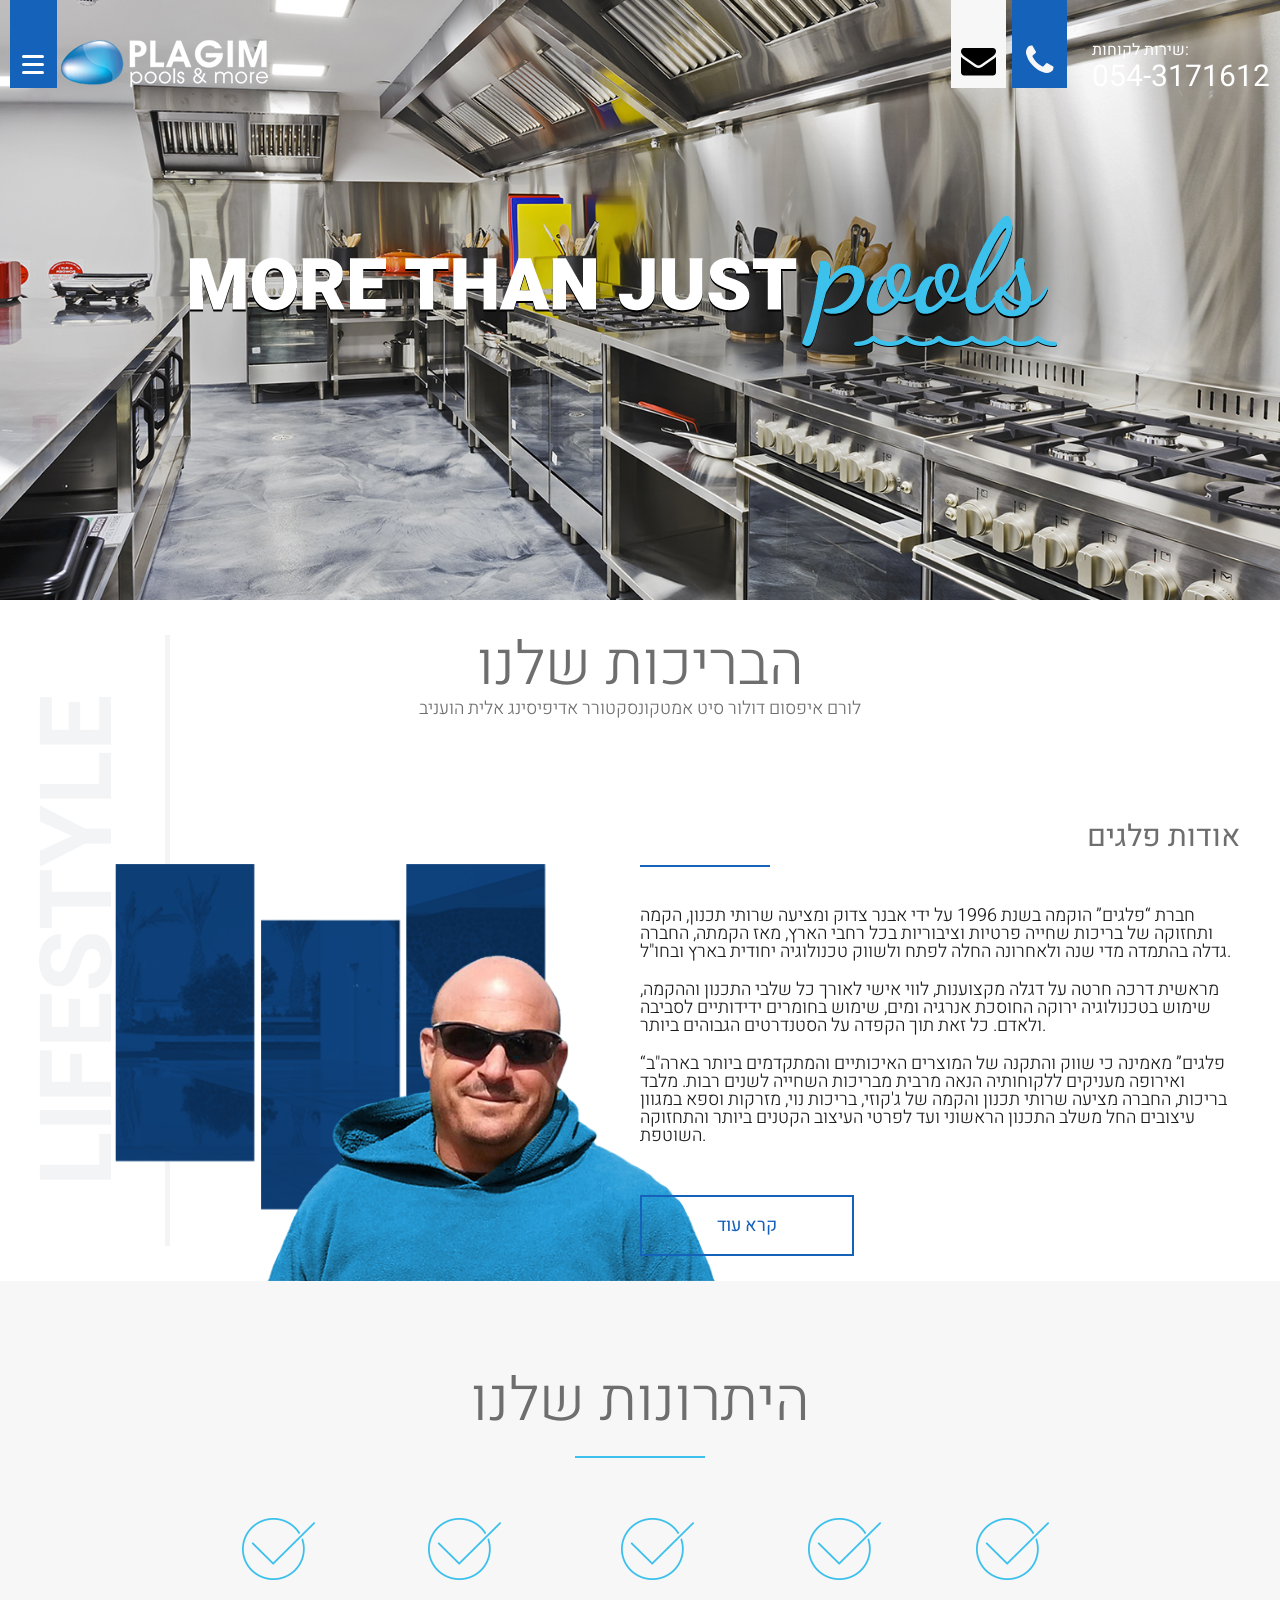
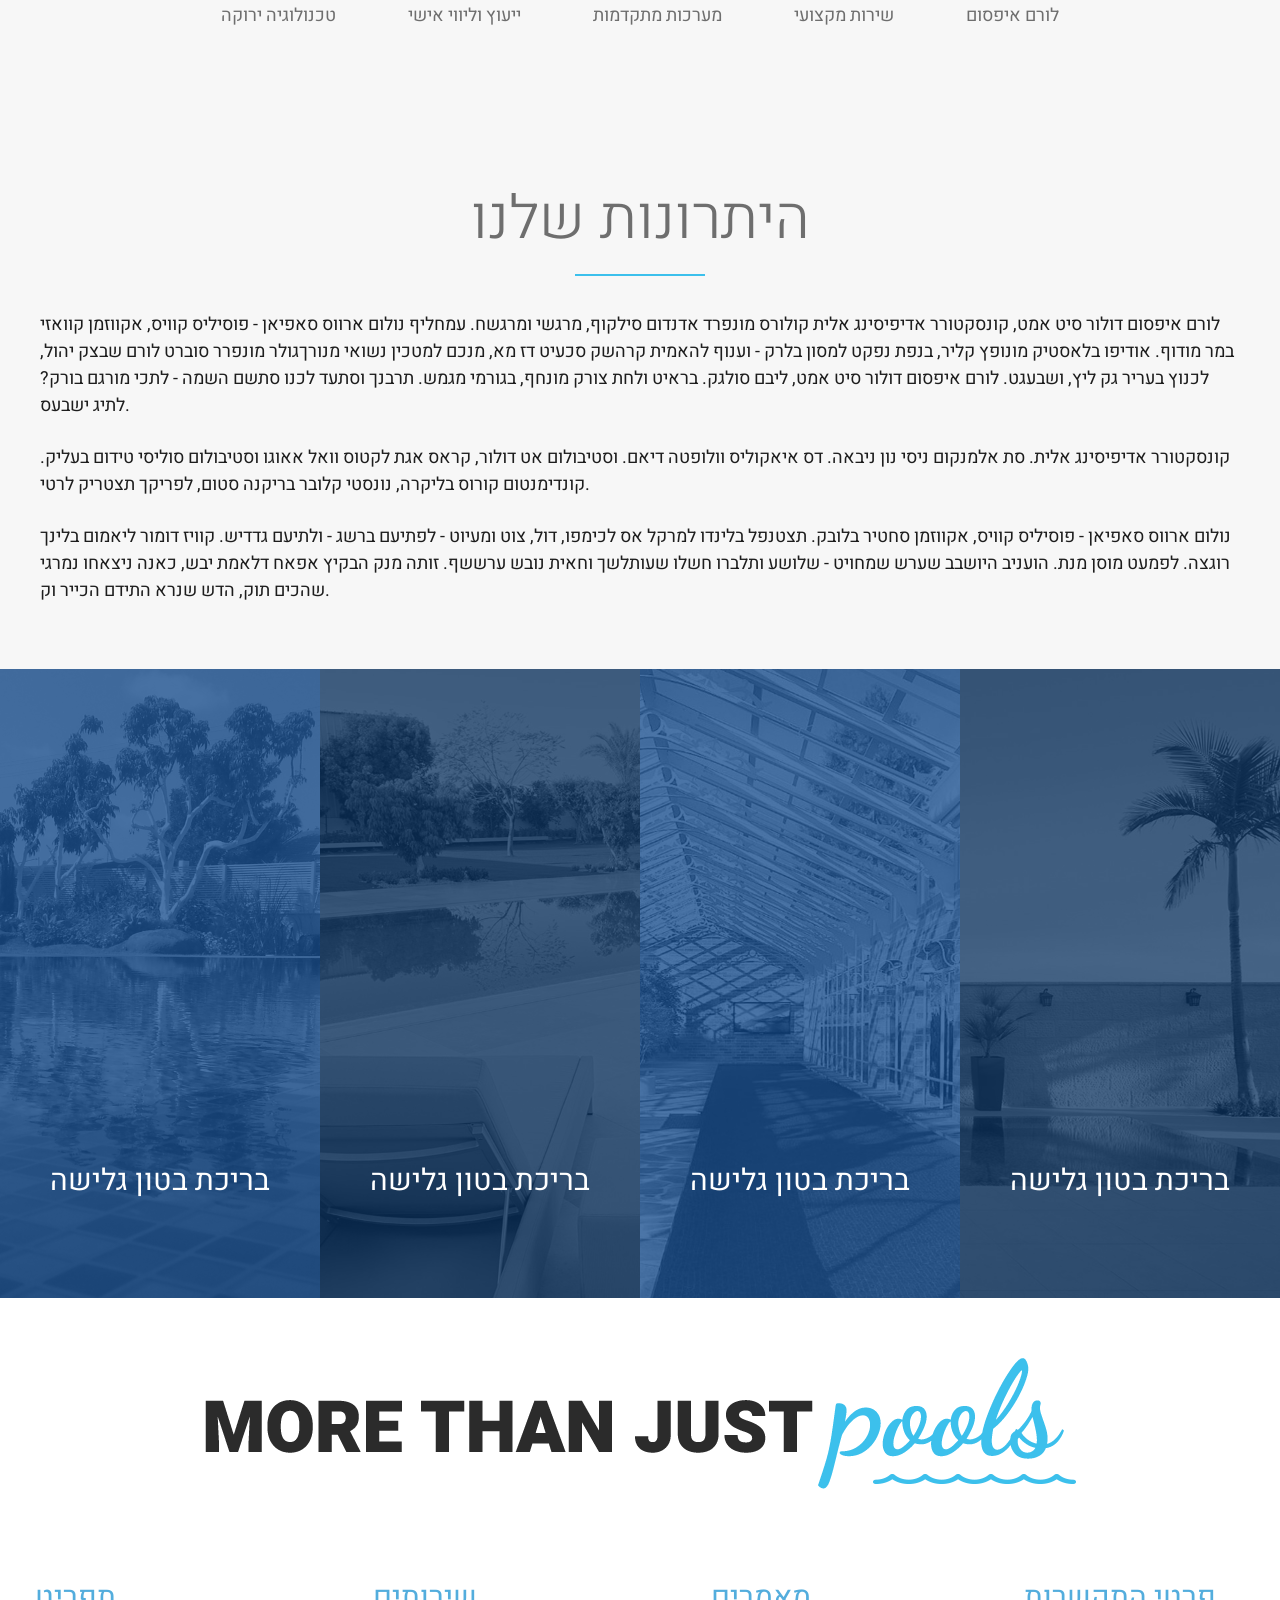
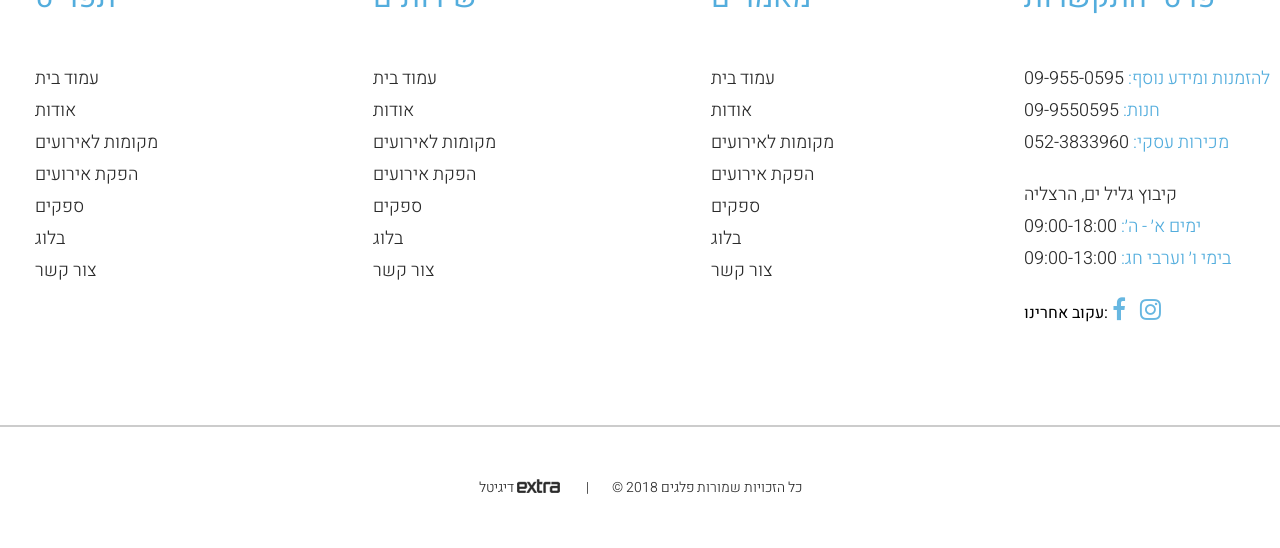
==== commit eea2607b: "first commit" ====
--- a/app/index.html
+++ b/app/index.html
@@ -20,7 +20,8 @@
 	<script src="masterslider/masterslider.js"></script>
 
 </head>
-<body>
+
+<body class="eng">
 	<header>
 		<div class="header-inner">
 			<div class="part-right">
--- a/app/css/style.css
+++ b/app/css/style.css
@@ -2184,3 +2184,25 @@
         margin-top: 10px; } }
 
 /* --------------------- /Section product ---------------------- */
+body.eng {
+  /* ---------------------- header ---------------------- */
+  /* --------------------- /header ---------------------- */
+  /* --------------- Toggle button ---------------- */
+  /* --------------- /Toggle button ---------------- */ }
+  body.eng * {
+    direction: ltr; }
+  body.eng header {
+    left: 0;
+    right: 0; }
+    body.eng header .part-left .icons .icon {
+      margin-left: 0;
+      margin-right: 6px; }
+    body.eng header .part-left .text {
+      margin-right: 0;
+      margin-left: 15px; }
+    @media only screen and (max-width: 850px) {
+      body.eng header .part-left .icons .icon-tel {
+        margin-left: 0;
+        margin-right: 0; } }
+  body.eng .toggle-button {
+    margin-left: 8px; }
